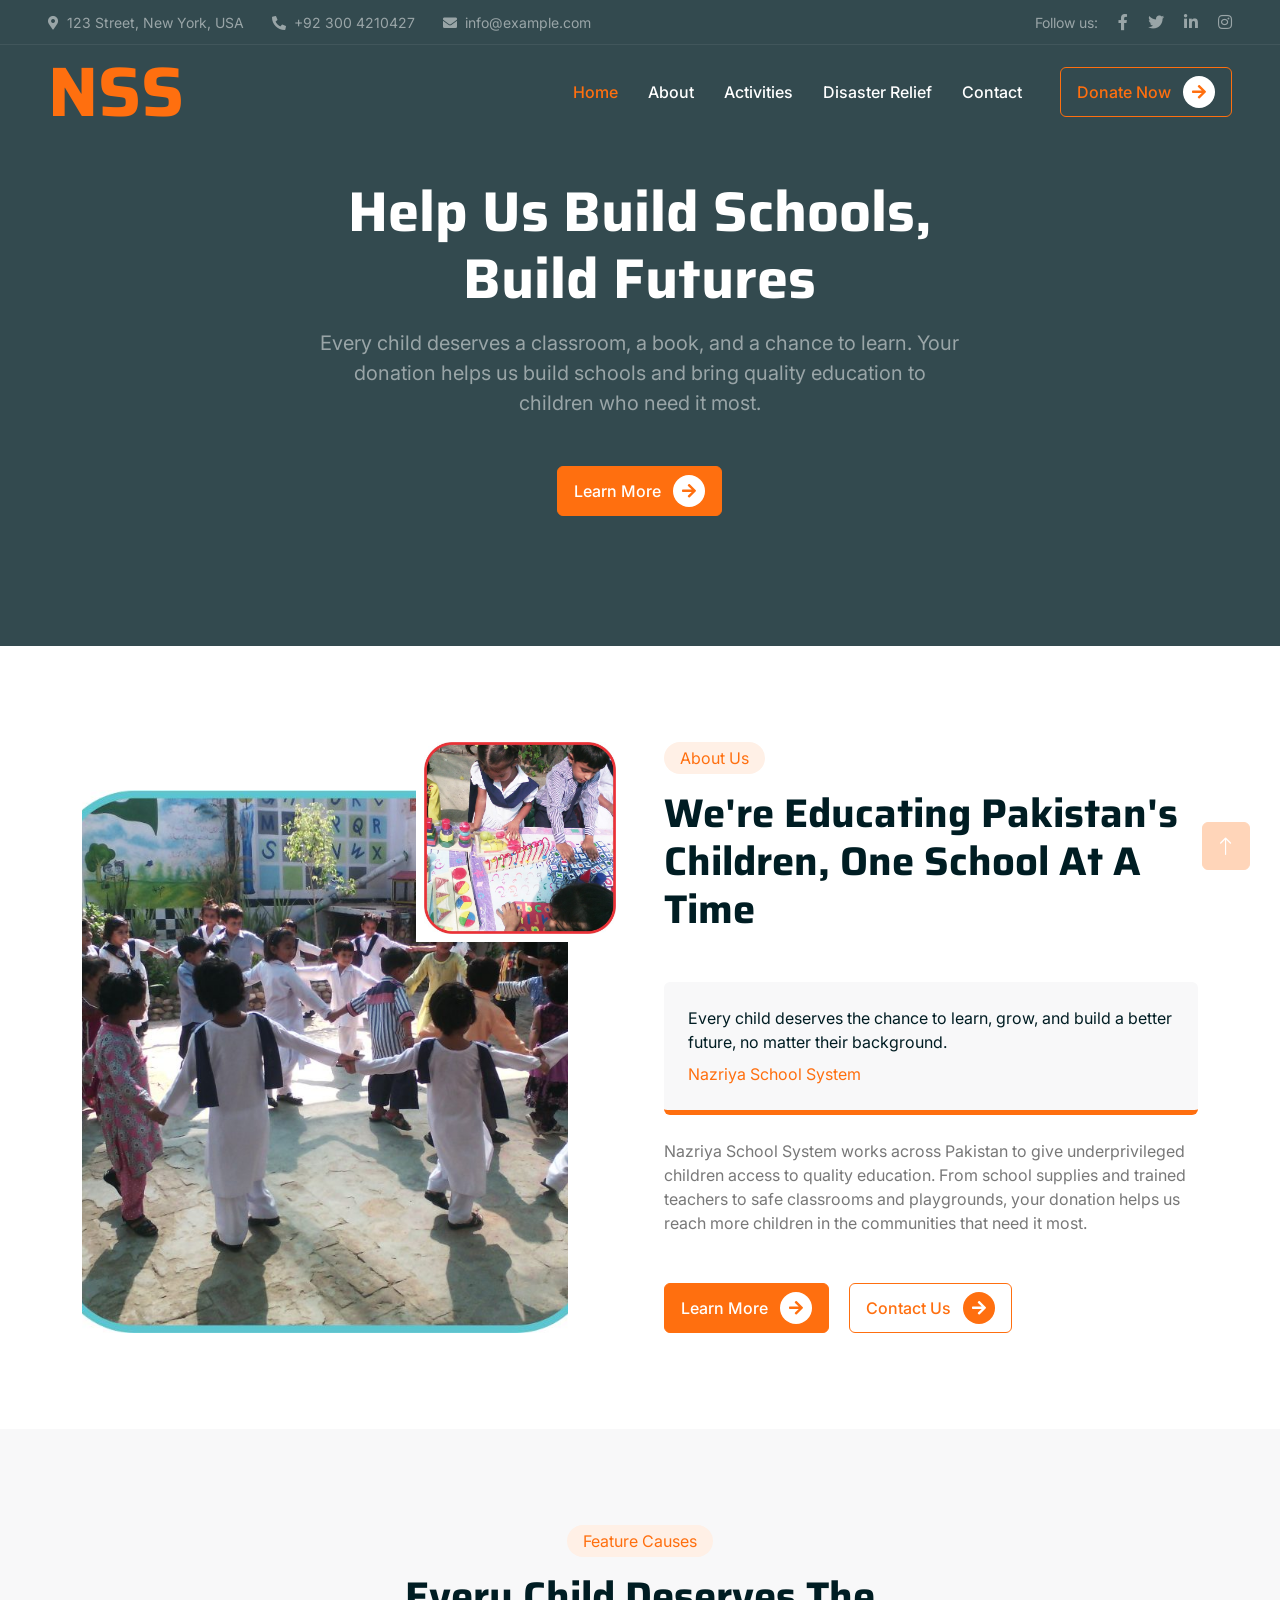
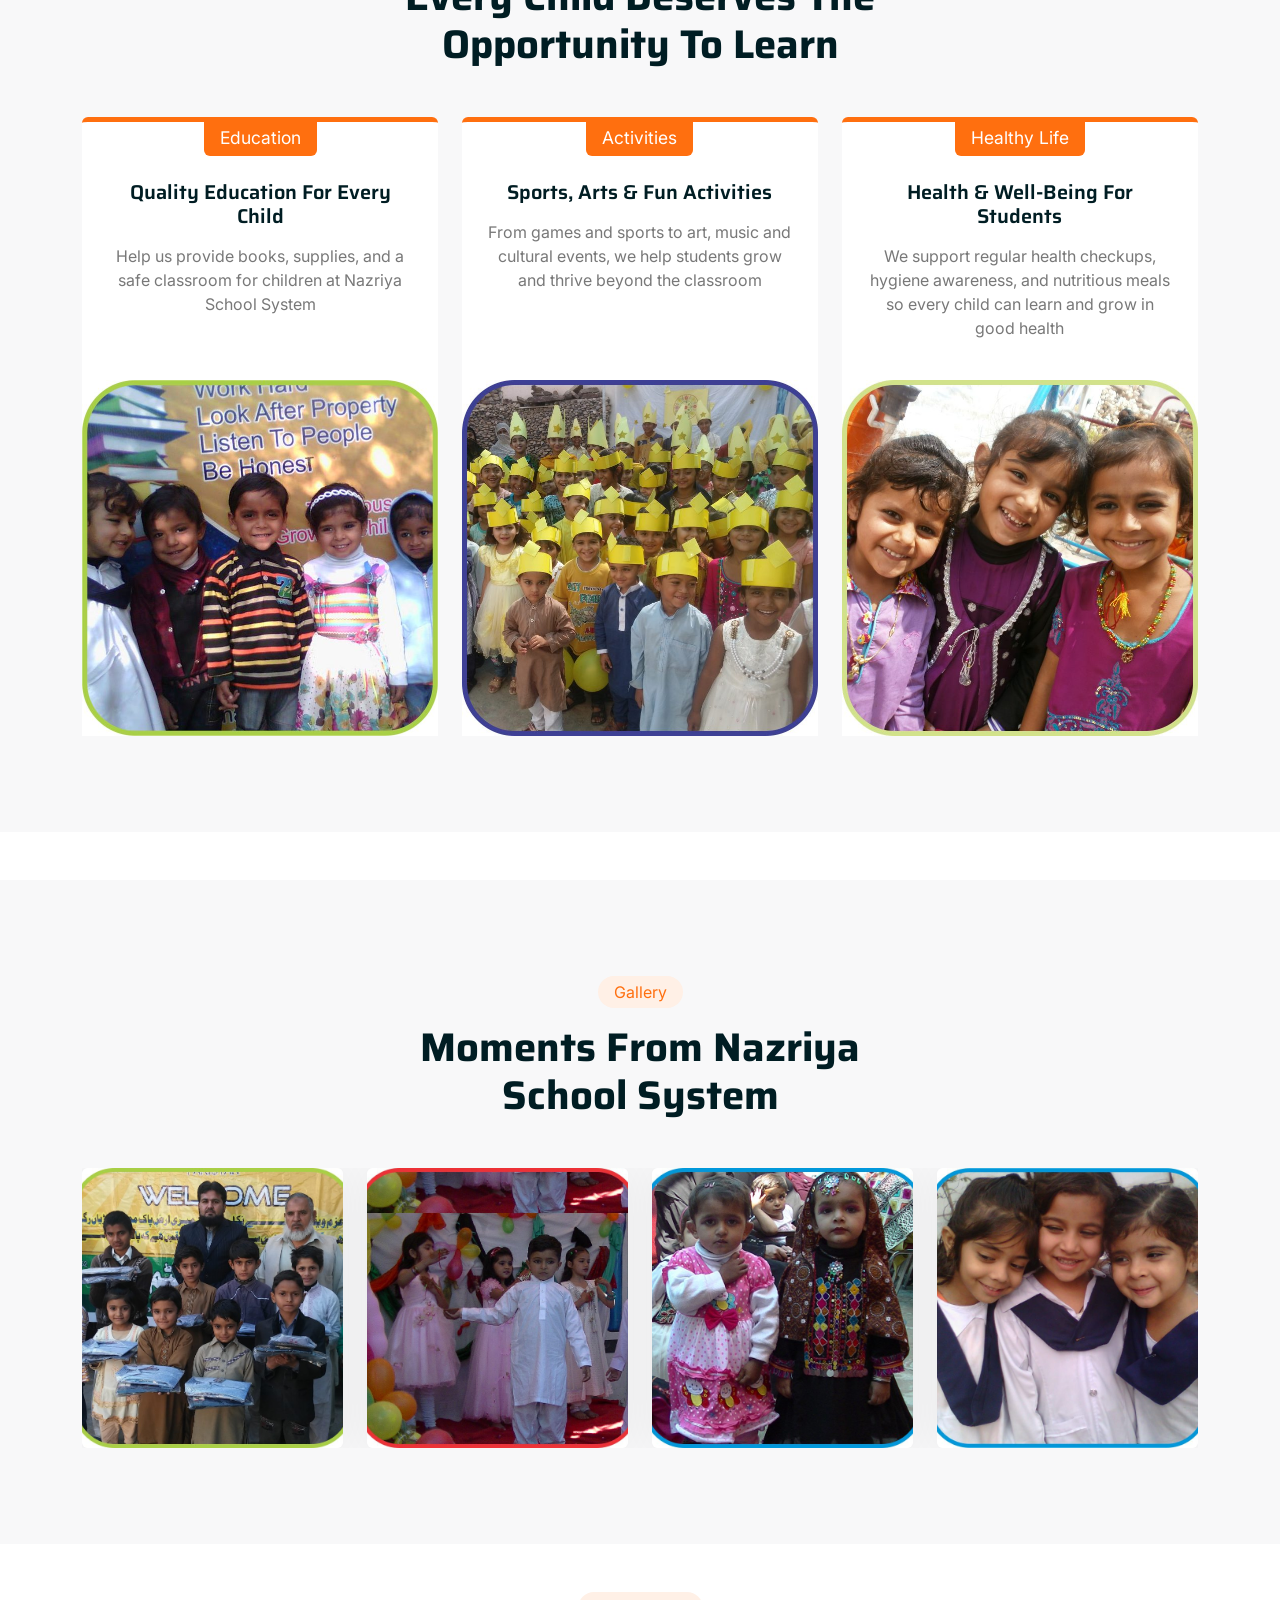
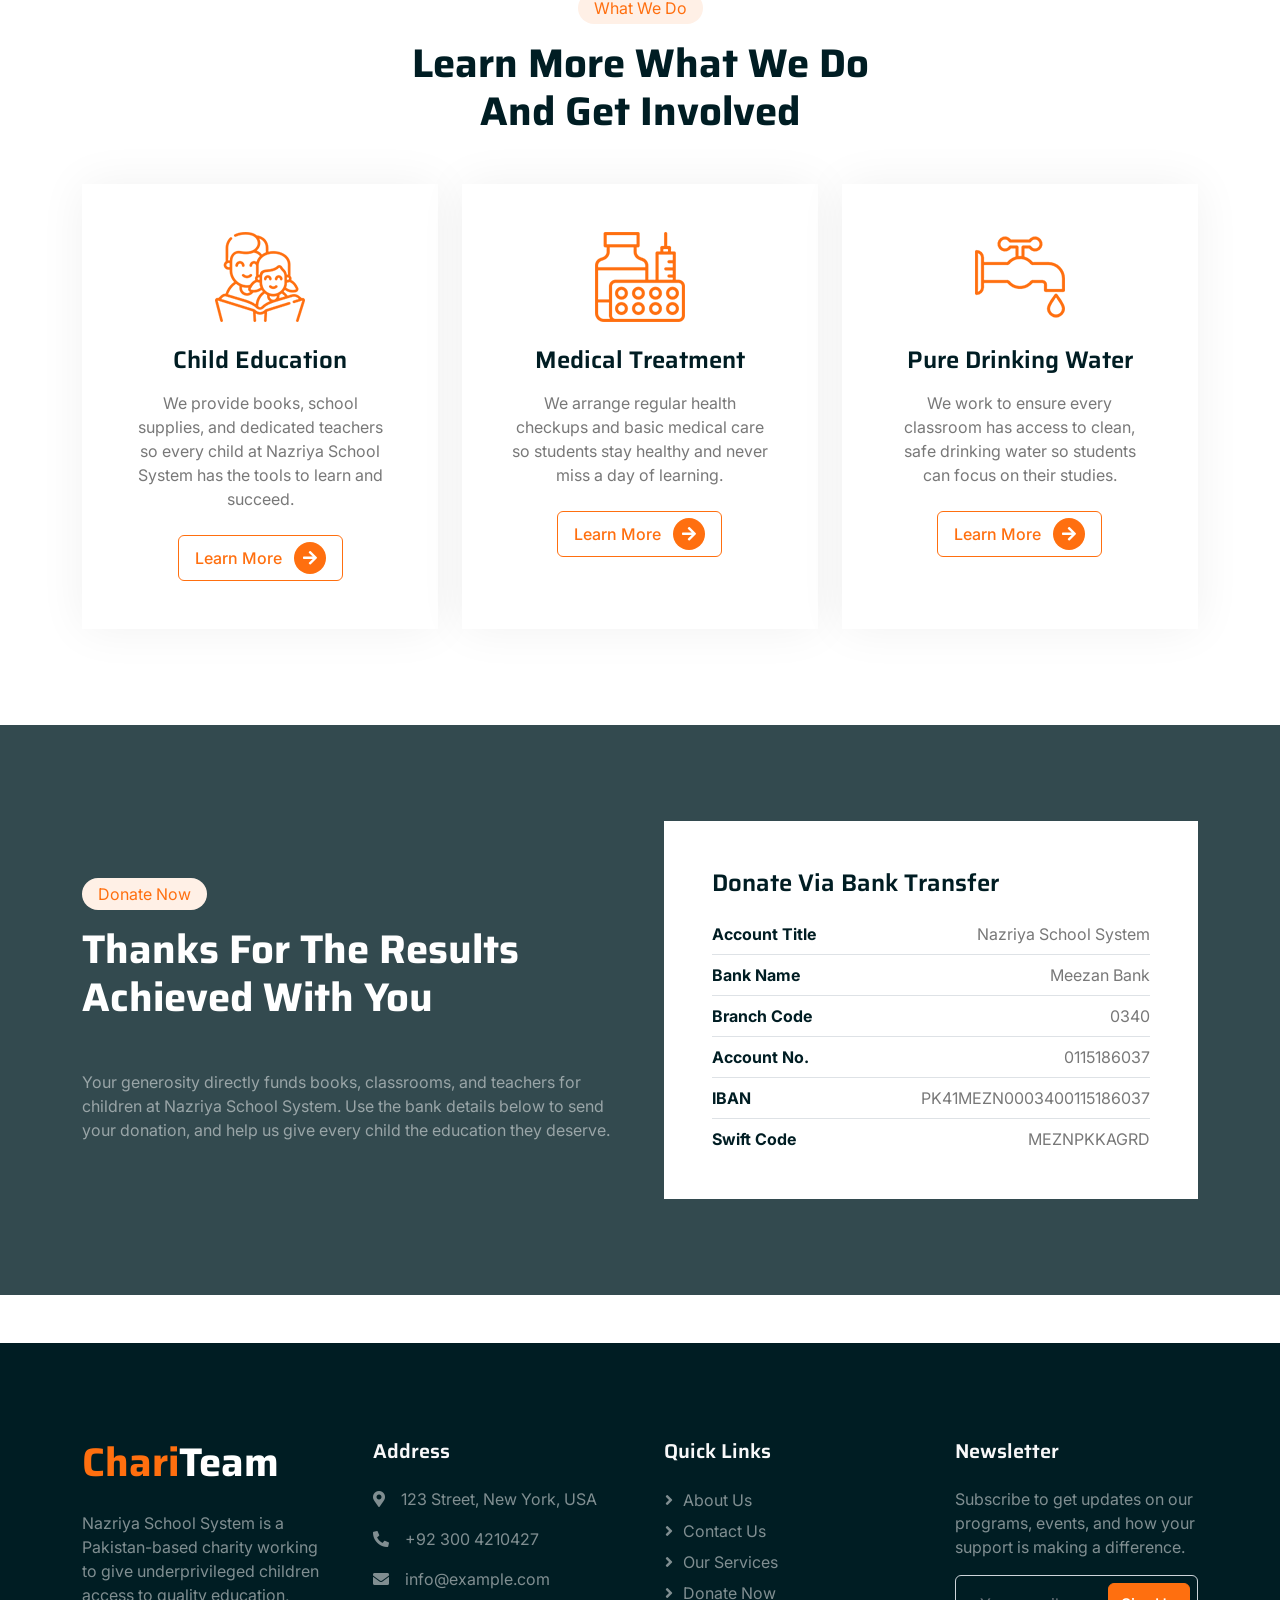
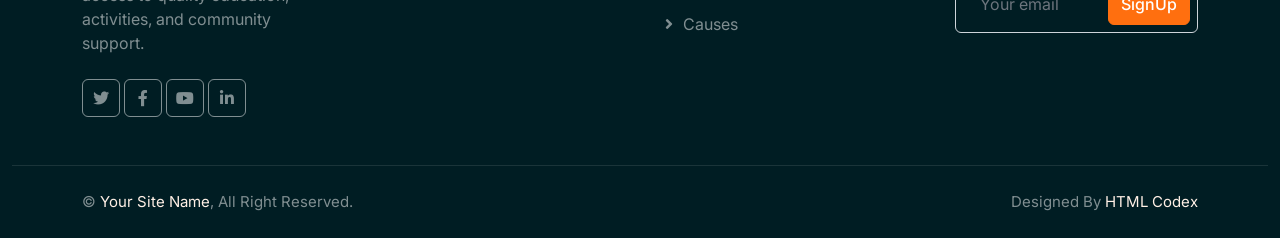
==== index.html @ 6738cb6b "feat: add initial website pages, styles, and static assets" ====
<!DOCTYPE html>

<html lang="en">

<head>
    <meta charset="utf-8" />
    <title>Nazriya School System</title>
    <meta content="width=device-width, initial-scale=1.0" name="viewport" />
    <meta content="" name="keywords" />
    <meta content="" name="description" />
    <!-- Favicon -->
    <link href="img/favicon.ico" rel="icon" />
    <!-- Google Web Fonts -->
    <link href="https://fonts.googleapis.com" rel="preconnect" />
    <link crossorigin="" href="https://fonts.gstatic.com" rel="preconnect" />
    <link
        href="https://fonts.googleapis.com/css2?family=Inter:wght@400;500;600&amp;family=Saira:wght@500;600;700&amp;display=swap"
        rel="stylesheet" />
    <!-- Icon Font Stylesheet -->
    <link href="https://cdnjs.cloudflare.com/ajax/libs/font-awesome/5.10.0/css/all.min.css" rel="stylesheet" />
    <link href="https://cdn.jsdelivr.net/npm/bootstrap-icons@1.4.1/font/bootstrap-icons.css" rel="stylesheet" />
    <!-- Libraries Stylesheet -->
    <link href="lib/animate/animate.min.css" rel="stylesheet" />
    <link href="lib/owlcarousel/assets/owl.carousel.min.css" rel="stylesheet" />
    <!-- Customized Bootstrap Stylesheet -->
    <link href="css/bootstrap.min.css" rel="stylesheet" />
    <!-- Template Stylesheet -->
    <link href="css/style.css" rel="stylesheet" />
</head>

<body>
    <!-- Spinner Start -->
    <div class="show bg-white position-fixed translate-middle w-100 vh-100 top-50 start-50 d-flex align-items-center justify-content-center"
        id="spinner">
        <div class="spinner-grow text-primary" role="status"></div>
    </div>
    <!-- Spinner End -->
    <!-- Navbar Start -->
    <div class="container-fluid fixed-top px-0 wow fadeIn" data-wow-delay="0.1s">
        <div class="top-bar text-white-50 row gx-0 align-items-center d-none d-lg-flex">
            <div class="col-lg-6 px-5 text-start">
                <small><i class="fa fa-map-marker-alt me-2"></i>123 Street, New York, USA</small>
                <small class="ms-4"><i class="fa fa-phone-alt me-2"></i>+92 300 4210427</small>
                <small class="ms-4"><i class="fa fa-envelope me-2"></i>info@example.com</small>
            </div>
            <div class="col-lg-6 px-5 text-end">
                <small>Follow us:</small>
                <a class="text-white-50 ms-3" href=""><i class="fab fa-facebook-f"></i></a>
                <a class="text-white-50 ms-3" href=""><i class="fab fa-twitter"></i></a>
                <a class="text-white-50 ms-3" href=""><i class="fab fa-linkedin-in"></i></a>
                <a class="text-white-50 ms-3" href=""><i class="fab fa-instagram"></i></a>
            </div>
        </div>
        <nav class="navbar navbar-expand-lg navbar-dark py-lg-0 px-lg-5 wow fadeIn" data-wow-delay="0.1s">
            <a class="navbar-brand ms-4 ms-lg-0" href="index.html">
                <h1 class="fw-bold text-primary custom-txt m-0">NSS</h1>
            </a>
            <button class="navbar-toggler me-4" data-bs-target="#navbarCollapse" data-bs-toggle="collapse"
                type="button">
                <span class="navbar-toggler-icon"></span>
            </button>
            <div class="collapse navbar-collapse" id="navbarCollapse">
                <div class="navbar-nav ms-auto p-4 p-lg-0">
                    <a class="nav-item nav-link active" href="index.html">Home</a>
                    <a class="nav-item nav-link" href="about.html">About</a>
                    <a class="nav-item nav-link" href="activities.html">Activities</a>
                    <a class="nav-item nav-link" href="disaster-relief.html">Disaster Relief</a>
                    <a class="nav-item nav-link" href="contact.html">Contact</a>
                </div>
                <div class="d-none d-lg-flex ms-2">
                    <a class="btn btn-outline-primary py-2 px-3" href="index.html#donate">
                        Donate Now
                        <div class="d-inline-flex btn-sm-square bg-white text-primary rounded-circle ms-2">
                            <i class="fa fa-arrow-right"></i>
                        </div>
                    </a>
                </div>
            </div>
        </nav>
    </div>
    <!-- Navbar End -->
    <!-- Carousel Start -->
    <div class="container-fluid p-0 mb-5">
        <div class="carousel slide" data-bs-ride="carousel" id="header-carousel">
            <div class="carousel-inner">
                <div class="carousel-item active">
                    <video autoplay="" class="w-100" loop="" muted="" playsinline=""
                        src="video/main-page-video.mp4"></video>
                    <div class="carousel-caption">
                        <div class="container">
                            <div class="row justify-content-center">
                                <div class="col-lg-7 pt-5">
                                    <h1 class="display-4 text-white mb-3 animated slideInDown">Help Us Build Schools,
                                        Build Futures</h1>
                                    <p class="fs-5 text-white-50 mb-5 animated slideInDown">Every child deserves a
                                        classroom, a book, and a chance to learn. Your donation helps us build schools
                                        and bring quality education to children who need it most.</p>
                                    <a class="btn btn-primary py-2 px-3 animated slideInDown" href="">
                                        Learn More
                                        <div
                                            class="d-inline-flex btn-sm-square bg-white text-primary rounded-circle ms-2">
                                            <i class="fa fa-arrow-right"></i>
                                        </div>
                                    </a>
                                </div>
                            </div>
                        </div>
                    </div>
                </div>
            </div>
        </div>
    </div>
    <!-- Carousel End -->
    <!-- About Start -->
    <div class="container-xxl py-5">
        <div class="container">
            <div class="row g-5">
                <div class="col-lg-6 wow fadeInUp" data-wow-delay="0.1s">
                    <div class="position-relative overflow-hidden h-100" style="min-height: 400px;">
                        <img alt="Children playing together at Nazriya School System"
                            class="position-absolute w-100 h-100 pt-5 pe-5" src="img/school/about-main.jpg"
                            style="object-fit: cover;" />
                        <img alt="Students learning with hands-on classroom activities"
                            class="position-absolute top-0 end-0 bg-white ps-2 pb-2" src="img/school/about-accent.jpg"
                            style="width: 200px; height: 200px;" />
                    </div>
                </div>
                <div class="col-lg-6 wow fadeInUp" data-wow-delay="0.5s">
                    <div class="h-100">
                        <div class="d-inline-block rounded-pill bg-secondary text-primary py-1 px-3 mb-3">About Us</div>
                        <h1 class="display-6 mb-5">We're Educating Pakistan's Children, One School At A Time</h1>
                        <div class="bg-light border-bottom border-5 border-primary rounded p-4 mb-4">
                            <p class="text-dark mb-2">Every child deserves the chance to learn, grow, and build a better
                                future, no matter their background.</p>
                            <span class="text-primary">Nazriya School System</span>
                        </div>
                        <p class="mb-5">Nazriya School System works across Pakistan to give underprivileged children
                            access to quality education. From school supplies and trained teachers to safe classrooms
                            and playgrounds, your donation helps us reach more children in the communities that need it
                            most.</p>
                        <a class="btn btn-primary py-2 px-3 me-3" href="">
                            Learn More
                            <div class="d-inline-flex btn-sm-square bg-white text-primary rounded-circle ms-2">
                                <i class="fa fa-arrow-right"></i>
                            </div>
                        </a>
                        <a class="btn btn-outline-primary py-2 px-3" href="">
                            Contact Us
                            <div class="d-inline-flex btn-sm-square bg-primary text-white rounded-circle ms-2">
                                <i class="fa fa-arrow-right"></i>
                            </div>
                        </a>
                    </div>
                </div>
            </div>
        </div>
    </div>
    <!-- About End -->
    <!-- Causes Start -->
    <div class="container-xxl bg-light my-5 py-5">
        <div class="container py-5">
            <div class="text-center mx-auto mb-5 wow fadeInUp" data-wow-delay="0.1s" style="max-width: 500px;">
                <div class="d-inline-block rounded-pill bg-secondary text-primary py-1 px-3 mb-3">Feature Causes</div>
                <h1 class="display-6 mb-5">Every Child Deserves The Opportunity To Learn</h1>
            </div>
            <div class="row g-4 justify-content-center">
                <div class="col-lg-4 col-md-6 wow fadeInUp" data-wow-delay="0.1s">
                    <div
                        class="causes-item d-flex flex-column bg-white border-top border-5 border-primary rounded-top overflow-hidden h-100">
                        <div class="text-center p-4 pt-0">
                            <div class="d-inline-block bg-primary text-white rounded-bottom fs-5 pb-1 px-3 mb-4">
                                <small>Education</small>
                            </div>
                            <h5 class="mb-3">Quality Education For Every Child</h5>
                            <p>Help us provide books, supplies, and a safe classroom for children at Nazriya School
                                System</p>
                        </div>
                        <div class="position-relative mt-auto">
                            <img alt="Students at Nazriya School System" class="img-fluid"
                                src="img/school/causes-education.jpg" />
                            <div class="causes-overlay">
                                <a class="btn btn-outline-primary" href="">
                                    Read More
                                    <div class="d-inline-flex btn-sm-square bg-primary text-white rounded-circle ms-2">
                                        <i class="fa fa-arrow-right"></i>
                                    </div>
                                </a>
                            </div>
                        </div>
                    </div>
                </div>
                <div class="col-lg-4 col-md-6 wow fadeInUp" data-wow-delay="0.3s">
                    <div
                        class="causes-item d-flex flex-column bg-white border-top border-5 border-primary rounded-top overflow-hidden h-100">
                        <div class="text-center p-4 pt-0">
                            <div class="d-inline-block bg-primary text-white rounded-bottom fs-5 pb-1 px-3 mb-4">
                                <small>Activities</small>
                            </div>
                            <h5 class="mb-3">Sports, Arts &amp; Fun Activities</h5>
                            <p>From games and sports to art, music and cultural events, we help students grow and thrive
                                beyond the classroom</p>
                        </div>
                        <div class="position-relative mt-auto">
                            <img alt="Students taking part in activities at Nazriya School System" class="img-fluid"
                                src="img/school/gallery-05.jpg" />
                            <div class="causes-overlay">
                                <a class="btn btn-outline-primary" href="">
                                    Read More
                                    <div class="d-inline-flex btn-sm-square bg-primary text-white rounded-circle ms-2">
                                        <i class="fa fa-arrow-right"></i>
                                    </div>
                                </a>
                            </div>
                        </div>
                    </div>
                </div>
                <div class="col-lg-4 col-md-6 wow fadeInUp" data-wow-delay="0.5s">
                    <div
                        class="causes-item d-flex flex-column bg-white border-top border-5 border-primary rounded-top overflow-hidden h-100">
                        <div class="text-center p-4 pt-0">
                            <div class="d-inline-block bg-primary text-white rounded-bottom fs-5 pb-1 px-3 mb-4">
                                <small>Healthy Life</small>
                            </div>
                            <h5 class="mb-3">Health &amp; Well-Being For Students</h5>
                            <p>We support regular health checkups, hygiene awareness, and nutritious meals so every
                                child can learn and grow in good health</p>
                        </div>
                        <div class="position-relative mt-auto">
                            <img alt="Happy, healthy students at Nazriya School System" class="img-fluid"
                                src="img/school/gallery-03.jpg" />
                            <div class="causes-overlay">
                                <a class="btn btn-outline-primary" href="">
                                    Read More
                                    <div class="d-inline-flex btn-sm-square bg-primary text-white rounded-circle ms-2">
                                        <i class="fa fa-arrow-right"></i>
                                    </div>
                                </a>
                            </div>
                        </div>
                    </div>
                </div>
            </div>
        </div>
    </div>
    <!-- Causes End -->
    <!-- Gallery Start -->
    <div class="container-xxl bg-light py-5">
        <div class="container py-5">
            <div class="text-center mx-auto mb-5 wow fadeInUp" data-wow-delay="0.1s" style="max-width: 500px;">
                <div class="d-inline-block rounded-pill bg-secondary text-primary py-1 px-3 mb-3">Gallery</div>
                <h1 class="display-6 mb-5">Moments From Nazriya School System</h1>
            </div>
            <div class="owl-carousel gallery-carousel wow fadeInUp" data-wow-delay="0.1s">
                <div class="gallery-item overflow-hidden rounded">
                    <img alt="Nazriya School System students" class="img-fluid w-100" src="img/school/gallery-01.jpg"
                        style="height: 280px; object-fit: cover;" />
                </div>
                <div class="gallery-item overflow-hidden rounded">
                    <img alt="Nazriya School System students" class="img-fluid w-100" src="img/school/gallery-02.jpg"
                        style="height: 280px; object-fit: cover;" />
                </div>
                <div class="gallery-item overflow-hidden rounded">
                    <img alt="Nazriya School System students" class="img-fluid w-100" src="img/school/gallery-04.jpg"
                        style="height: 280px; object-fit: cover;" />
                </div>
                <div class="gallery-item overflow-hidden rounded">
                    <img alt="Nazriya School System students learning" class="img-fluid w-100"
                        src="img/school/gallery-06.jpg" style="height: 280px; object-fit: cover;" />
                </div>
                <div class="gallery-item overflow-hidden rounded">
                    <img alt="Nazriya School System welcome event" class="img-fluid w-100"
                        src="img/school/gallery-07.jpg" style="height: 280px; object-fit: cover;" />
                </div>
                <div class="gallery-item overflow-hidden rounded">
                    <img alt="Nazriya School System students" class="img-fluid w-100" src="img/school/gallery-08.jpg"
                        style="height: 280px; object-fit: cover;" />
                </div>
                <div class="gallery-item overflow-hidden rounded">
                    <img alt="Nazriya School System staff meeting" class="img-fluid w-100"
                        src="img/school/gallery-09.jpg" style="height: 280px; object-fit: cover;" />
                </div>
                <div class="gallery-item overflow-hidden rounded">
                    <img alt="Nazriya School System students" class="img-fluid w-100" src="img/school/gallery-10.jpg"
                        style="height: 280px; object-fit: cover;" />
                </div>
                <div class="gallery-item overflow-hidden rounded">
                    <img alt="Nazriya School System students" class="img-fluid w-100" src="img/school/gallery-11.jpg"
                        style="height: 280px; object-fit: cover;" />
                </div>
                <div class="gallery-item overflow-hidden rounded">
                    <img alt="Nazriya School System students learning" class="img-fluid w-100"
                        src="img/school/gallery-12.jpg" style="height: 280px; object-fit: cover;" />
                </div>
                <div class="gallery-item overflow-hidden rounded">
                    <img alt="Nazriya School System event" class="img-fluid w-100" src="img/school/gallery-13.jpg"
                        style="height: 280px; object-fit: cover;" />
                </div>
                <div class="gallery-item overflow-hidden rounded">
                    <img alt="Nazriya School System students" class="img-fluid w-100" src="img/school/gallery-14.jpg"
                        style="height: 280px; object-fit: cover;" />
                </div>
                <div class="gallery-item overflow-hidden rounded">
                    <img alt="Nazriya School System event" class="img-fluid w-100" src="img/school/gallery-15.jpg"
                        style="height: 280px; object-fit: cover;" />
                </div>
                <div class="gallery-item overflow-hidden rounded">
                    <img alt="Nazriya School System students" class="img-fluid w-100" src="img/school/gallery-16.jpg"
                        style="height: 280px; object-fit: cover;" />
                </div>
                <div class="gallery-item overflow-hidden rounded">
                    <img alt="Nazriya School System award ceremony" class="img-fluid w-100"
                        src="img/school/gallery-17.jpg" style="height: 280px; object-fit: cover;" />
                </div>
                <div class="gallery-item overflow-hidden rounded">
                    <img alt="Nazriya School System students" class="img-fluid w-100" src="img/school/gallery-18.jpg"
                        style="height: 280px; object-fit: cover;" />
                </div>
                <div class="gallery-item overflow-hidden rounded">
                    <img alt="Nazriya School System students" class="img-fluid w-100" src="img/school/gallery-19.jpg"
                        style="height: 280px; object-fit: cover;" />
                </div>
            </div>
        </div>
    </div>
    <!-- Gallery End -->
    <!-- Service Start -->
    <div class="container-xxl py-5">
        <div class="container">
            <div class="text-center mx-auto mb-5 wow fadeInUp" data-wow-delay="0.1s" style="max-width: 500px;">
                <div class="d-inline-block rounded-pill bg-secondary text-primary py-1 px-3 mb-3">What We Do</div>
                <h1 class="display-6 mb-5">Learn More What We Do And Get Involved</h1>
            </div>
            <div class="row g-4 justify-content-center">
                <div class="col-lg-4 col-md-6 wow fadeInUp" data-wow-delay="0.1s">
                    <div class="service-item bg-white text-center h-100 p-4 p-xl-5">
                        <img alt="" class="img-fluid mb-4" src="img/icon-1.png" />
                        <h4 class="mb-3">Child Education</h4>
                        <p class="mb-4">We provide books, school supplies, and dedicated teachers so every child at
                            Nazriya School System has the tools to learn and succeed.</p>
                        <a class="btn btn-outline-primary px-3" href="">
                            Learn More
                            <div class="d-inline-flex btn-sm-square bg-primary text-white rounded-circle ms-2">
                                <i class="fa fa-arrow-right"></i>
                            </div>
                        </a>
                    </div>
                </div>
                <div class="col-lg-4 col-md-6 wow fadeInUp" data-wow-delay="0.3s">
                    <div class="service-item bg-white text-center h-100 p-4 p-xl-5">
                        <img alt="" class="img-fluid mb-4" src="img/icon-2.png" />
                        <h4 class="mb-3">Medical Treatment</h4>
                        <p class="mb-4">We arrange regular health checkups and basic medical care so students stay
                            healthy and never miss a day of learning.</p>
                        <a class="btn btn-outline-primary px-3" href="">
                            Learn More
                            <div class="d-inline-flex btn-sm-square bg-primary text-white rounded-circle ms-2">
                                <i class="fa fa-arrow-right"></i>
                            </div>
                        </a>
                    </div>
                </div>
                <div class="col-lg-4 col-md-6 wow fadeInUp" data-wow-delay="0.5s">
                    <div class="service-item bg-white text-center h-100 p-4 p-xl-5">
                        <img alt="" class="img-fluid mb-4" src="img/icon-3.png" />
                        <h4 class="mb-3">Pure Drinking Water</h4>
                        <p class="mb-4">We work to ensure every classroom has access to clean, safe drinking water so
                            students can focus on their studies.</p>
                        <a class="btn btn-outline-primary px-3" href="">
                            Learn More
                            <div class="d-inline-flex btn-sm-square bg-primary text-white rounded-circle ms-2">
                                <i class="fa fa-arrow-right"></i>
                            </div>
                        </a>
                    </div>
                </div>
            </div>
        </div>
    </div>
    <!-- Service End -->
    <!-- Donate Start -->
    <div class="container-fluid donate my-5 py-5" data-image-src="img/school/donate-bg.jpg" data-parallax="scroll"
        id="donate">
        <div class="container py-5">
            <div class="row g-5 align-items-center">
                <div class="col-lg-6 wow fadeIn" data-wow-delay="0.1s">
                    <div class="d-inline-block rounded-pill bg-secondary text-primary py-1 px-3 mb-3">Donate Now</div>
                    <h1 class="display-6 text-white mb-5">Thanks For The Results Achieved With You</h1>
                    <p class="text-white-50 mb-0">Your generosity directly funds books, classrooms, and teachers for
                        children at Nazriya School System. Use the bank details below to send your donation, and help us
                        give every child the education they deserve.</p>
                </div>
                <div class="col-lg-6 wow fadeIn" data-wow-delay="0.5s">
                    <div class="h-100 bg-white p-5">
                        <h4 class="mb-4">Donate Via Bank Transfer</h4>
                        <ul class="list-unstyled mb-0">
                            <li class="d-flex justify-content-between border-bottom pb-2 mb-2">
                                <span class="fw-bold text-dark">Account Title</span>
                                <span class="text-body">Nazriya School System</span>
                            </li>
                            <li class="d-flex justify-content-between border-bottom pb-2 mb-2">
                                <span class="fw-bold text-dark">Bank Name</span>
                                <span class="text-body">Meezan Bank</span>
                            </li>
                            <li class="d-flex justify-content-between border-bottom pb-2 mb-2">
                                <span class="fw-bold text-dark">Branch Code</span>
                                <span class="text-body">0340</span>
                            </li>
                            <li class="d-flex justify-content-between border-bottom pb-2 mb-2">
                                <span class="fw-bold text-dark">Account No.</span>
                                <span class="text-body">0115186037</span>
                            </li>
                            <li class="d-flex justify-content-between border-bottom pb-2 mb-2">
                                <span class="fw-bold text-dark">IBAN</span>
                                <span class="text-body">PK41MEZN0003400115186037</span>
                            </li>
                            <li class="d-flex justify-content-between">
                                <span class="fw-bold text-dark">Swift Code</span>
                                <span class="text-body">MEZNPKKAGRD</span>
                            </li>
                        </ul>
                    </div>
                </div>
            </div>
        </div>
    </div>
    <!-- Donate End -->
    <!-- Footer Start -->
    <div class="container-fluid bg-dark text-white-50 footer mt-5 pt-5 wow fadeIn" data-wow-delay="0.1s">
        <div class="container py-5">
            <div class="row g-5">
                <div class="col-lg-3 col-md-6">
                    <h1 class="fw-bold text-primary mb-4">Chari<span class="text-white">Team</span></h1>
                    <p>Nazriya School System is a Pakistan-based charity working to give underprivileged children access
                        to quality education, activities, and community support.</p>
                    <div class="d-flex pt-2">
                        <a class="btn btn-square me-1" href=""><i class="fab fa-twitter"></i></a>
                        <a class="btn btn-square me-1" href=""><i class="fab fa-facebook-f"></i></a>
                        <a class="btn btn-square me-1" href=""><i class="fab fa-youtube"></i></a>
                        <a class="btn btn-square me-0" href=""><i class="fab fa-linkedin-in"></i></a>
                    </div>
                </div>
                <div class="col-lg-3 col-md-6">
                    <h5 class="text-light mb-4">Address</h5>
                    <p><i class="fa fa-map-marker-alt me-3"></i>123 Street, New York, USA</p>
                    <p><i class="fa fa-phone-alt me-3"></i>+92 300 4210427</p>
                    <p><i class="fa fa-envelope me-3"></i>info@example.com</p>
                </div>
                <div class="col-lg-3 col-md-6">
                    <h5 class="text-light mb-4">Quick Links</h5>
                    <a class="btn btn-link" href="about.html">About Us</a>
                    <a class="btn btn-link" href="contact.html">Contact Us</a>
                    <a class="btn btn-link" href="service.html">Our Services</a>
                    <a class="btn btn-link" href="index.html#donate">Donate Now</a>
                    <a class="btn btn-link" href="causes.html">Causes</a>
                </div>
                <div class="col-lg-3 col-md-6">
                    <h5 class="text-light mb-4">Newsletter</h5>
                    <p>Subscribe to get updates on our programs, events, and how your support is making a difference.
                    </p>
                    <div class="position-relative mx-auto" style="max-width: 400px;">
                        <input class="form-control bg-transparent w-100 py-3 ps-4 pe-5" placeholder="Your email"
                            type="text" />
                        <button class="btn btn-primary py-2 position-absolute top-0 end-0 mt-2 me-2"
                            type="button">SignUp</button>
                    </div>
                </div>
            </div>
        </div>
        <div class="container-fluid copyright">
            <div class="container">
                <div class="row">
                    <div class="col-md-6 text-center text-md-start mb-3 mb-md-0">
                        © <a href="#">Your Site Name</a>, All Right Reserved.
                    </div>
                    <div class="col-md-6 text-center text-md-end">
                        <!--/*** This template is free as long as you keep the footer authorâs credit link/attribution link/backlink. If you'd like to use the template without the footer authorâs credit link/attribution link/backlink, you can purchase the Credit Removal License from "https://htmlcodex.com/credit-removal". Thank you for your support. ***/-->
                        Designed By <a href="https://htmlcodex.com">HTML Codex</a>
                    </div>
                </div>
            </div>
        </div>
    </div>
    <!-- Footer End -->
    <!-- Back to Top -->
    <a class="btn btn-lg btn-primary btn-lg-square back-to-top" href="#"><i class="bi bi-arrow-up"></i></a>
    <!-- JavaScript Libraries -->
    <script src="https://code.jquery.com/jquery-3.4.1.min.js"></script>
    <script src="https://cdn.jsdelivr.net/npm/bootstrap@5.0.0/dist/js/bootstrap.bundle.min.js"></script>
    <script src="lib/wow/wow.min.js"></script>
    <script src="lib/easing/easing.min.js"></script>
    <script src="lib/waypoints/waypoints.min.js"></script>
    <script src="lib/owlcarousel/owl.carousel.min.js"></script>
    <script src="lib/parallax/parallax.min.js"></script>
    <!-- Template Javascript -->
    <script src="js/main.js"></script>
</body>

</html>
---- css/style.css ----
/********** Template CSS **********/
:root {
    --primary: #FF6F0F;
    --secondary: #FFF0E6;
    --light: #F8F8F9;
    --dark: #001D23;
}

.back-to-top {
    position: fixed;
    display: none;
    right: 30px;
    bottom: 30px;
    z-index: 99;
}

.custom-txt {
    font-size: 70px !important;
}

/*** Spinner ***/
#spinner {
    opacity: 0;
    visibility: hidden;
    transition: opacity .5s ease-out, visibility 0s linear .5s;
    z-index: 99999;
}

#spinner.show {
    transition: opacity .5s ease-out, visibility 0s linear 0s;
    visibility: visible;
    opacity: 1;
}


/*** Button ***/
.btn {
    font-weight: 500;
    transition: .5s;
}

.btn.btn-primary,
.btn.btn-outline-primary:hover {
    color: #FFFFFF;
}

.btn.btn-primary:hover {
    color: var(--primary);
    background: transparent;
}

.btn-square {
    width: 38px;
    height: 38px;
}

.btn-sm-square {
    width: 32px;
    height: 32px;
}

.btn-lg-square {
    width: 48px;
    height: 48px;
}

.btn-square,
.btn-sm-square,
.btn-lg-square {
    padding: 0;
    display: flex;
    align-items: center;
    justify-content: center;
    font-weight: normal;
}


/*** Navbar ***/
.fixed-top {
    transition: .5s;
}

.top-bar {
    height: 45px;
    border-bottom: 1px solid rgba(255, 255, 255, .07);
}

.navbar .dropdown-toggle::after {
    border: none;
    content: "\f107";
    font-family: "Font Awesome 5 Free";
    font-weight: 900;
    vertical-align: middle;
    margin-left: 8px;
}

.navbar .navbar-nav .nav-link {
    margin-right: 30px;
    padding: 25px 0;
    color: #FFFFFF;
    font-weight: 500;
    outline: none;
}

.navbar .navbar-nav .nav-link:hover,
.navbar .navbar-nav .nav-link.active {
    color: var(--primary);
}

@media (max-width: 991.98px) {
    .navbar .navbar-nav {
        margin-top: 10px;
        border-top: 1px solid rgba(0, 0, 0, .07);
        background: var(--dark);
    }

    .navbar .navbar-nav .nav-link {
        padding: 10px 0;
    }
}

@media (min-width: 992px) {
    .navbar .nav-item .dropdown-menu {
        display: block;
        visibility: hidden;
        top: 100%;
        transform: rotateX(-75deg);
        transform-origin: 0% 0%;
        transition: .5s;
        opacity: 0;
    }

    .navbar .nav-item:hover .dropdown-menu {
        transform: rotateX(0deg);
        visibility: visible;
        transition: .5s;
        opacity: 1;
    }
}


/*** Header ***/
.carousel-caption {
    top: 0;
    left: 0;
    right: 0;
    bottom: 0;
    display: flex;
    align-items: center;
    justify-content: center;
    text-align: center;
    background: rgba(0, 29, 35, .8);
    z-index: 1;
}

.carousel-control-prev,
.carousel-control-next {
    width: 15%;
}

.carousel-control-prev-icon,
.carousel-control-next-icon {
    width: 3rem;
    height: 3rem;
    background-color: var(--dark);
    border: 12px solid var(--dark);
    border-radius: 3rem;
}

@media (max-width: 768px) {
    #header-carousel .carousel-item {
        position: relative;
        min-height: 450px;
    }

    #header-carousel .carousel-item img,
    #header-carousel .carousel-item video {
        position: absolute;
        width: 100%;
        height: 100%;
        object-fit: cover;
    }
}

.page-header {
    padding-top: 12rem;
    padding-bottom: 6rem;
    background: linear-gradient(rgba(0, 29, 35, .8), rgba(0, 29, 35, .8)), url(../img/carousel-1.jpg) center center no-repeat;
    background-size: cover;
}

.page-header .breadcrumb-item+.breadcrumb-item::before {
    color: #999999;
}


/*** Causes ***/
.causes-item .progress {
    height: 5px;
    border-radius: 0;
    overflow: visible;
}

.causes-item .progress .progress-bar {
    position: relative;
    overflow: visible;
    width: 0px;
    border-radius: 0;
    transition: 5s;
}

.causes-item .progress .progress-bar span {
    position: absolute;
    top: -7px;
    right: 0;
    width: 40px;
    height: 19px;
    display: flex;
    align-items: center;
    justify-content: center;
    font-size: 12px;
    background: var(--primary);
    color: #FFFFFF;
}

.causes-item .causes-overlay {
    position: absolute;
    width: 100%;
    height: 0;
    top: 0;
    left: 0;
    display: flex;
    align-items: center;
    justify-content: center;
    background: rgba(0, 0, 0, .5);
    overflow: hidden;
    opacity: 0;
    transition: .5s;
}

.causes-item:hover .causes-overlay {
    height: 100%;
    opacity: 1;
}


/*** Gallery ***/
.gallery-item {
    box-shadow: 0 0 45px rgba(0, 0, 0, .06);
}

.gallery-item img {
    transition: .5s;
}

.gallery-item:hover img {
    transform: scale(1.1);
}

.gallery-carousel .owl-nav {
    position: absolute;
    width: 100%;
    top: 50%;
    left: 0;
    transform: translateY(-50%);
    display: flex;
    justify-content: space-between;
    opacity: 0;
    transition: .5s;
}

.gallery-carousel:hover .owl-nav {
    opacity: 1;
}

.gallery-carousel .owl-nav .owl-prev,
.gallery-carousel .owl-nav .owl-next {
    width: 45px;
    height: 45px;
    margin: 0 -22px;
    line-height: 45px;
    text-align: center;
    color: #FFFFFF;
    background: var(--primary);
    border-radius: 45px;
}


/*** Service ***/
.service-item {
    box-shadow: 0 0 45px rgba(0, 0, 0, .06);
}


/*** Donate ***/
.donate {
    background: rgba(0, 29, 35, .8);
    scroll-margin-top: 130px;
}

.btn-group .btn-light:hover,
.btn-group input[type="radio"]:checked+label {
    color: var(--primary);
    border-color: var(--primary);
}


/*** Team ***/
.team-item img {
    position: relative;
    top: 0;
    transition: .5s;
}

.team-item:hover img {
    top: -30px;
}

.team-item .team-text {
    position: relative;
    height: 100px;
    transition: .5s;
}

.team-item:hover .team-text {
    margin-top: -60px;
    height: 160px;
}

.team-item .team-text .team-social {
    opacity: 0;
    transition: .5s;
}

.team-item:hover .team-text .team-social {
    opacity: 1;
}

.team-item .team-social .btn {
    display: inline-flex;
    color: var(--primary);
    background: #FFFFFF;
    border-radius: 40px;
}

.team-item .team-social .btn:hover {
    color: #FFFFFF;
    background: var(--primary);
}


/*** Testimonial ***/
.testimonial-carousel::before {
    position: absolute;
    content: "";
    top: 0;
    left: 0;
    height: 100%;
    width: 0;
    background: linear-gradient(to right, rgba(255, 255, 255, 1) 0%, rgba(255, 255, 255, 0) 100%);
    z-index: 1;
}

.testimonial-carousel::after {
    position: absolute;
    content: "";
    top: 0;
    right: 0;
    height: 100%;
    width: 0;
    background: linear-gradient(to left, rgba(255, 255, 255, 1) 0%, rgba(255, 255, 255, 0) 100%);
    z-index: 1;
}

@media (min-width: 768px) {

    .testimonial-carousel::before,
    .testimonial-carousel::after {
        width: 200px;
    }
}

@media (min-width: 992px) {

    .testimonial-carousel::before,
    .testimonial-carousel::after {
        width: 300px;
    }
}

.testimonial-carousel .owl-item .testimonial-text {
    background: var(--light);
    transform: scale(.8);
    transition: .5s;
}

.testimonial-carousel .owl-item.center .testimonial-text {
    background: var(--primary);
    transform: scale(1);
}

.testimonial-carousel .owl-item .testimonial-text *,
.testimonial-carousel .owl-item .testimonial-item img {
    transition: .5s;
}

.testimonial-carousel .owl-item.center .testimonial-text * {
    color: var(--light) !important;
}

.testimonial-carousel .owl-item.center .testimonial-item img {
    background: var(--primary) !important;
}

.testimonial-carousel .owl-nav {
    position: absolute;
    width: 350px;
    top: 15px;
    left: 50%;
    transform: translateX(-50%);
    display: flex;
    justify-content: space-between;
    opacity: 0;
    transition: .5s;
    z-index: 1;
}

.testimonial-carousel:hover .owl-nav {
    width: 300px;
    opacity: 1;
}

.testimonial-carousel .owl-nav .owl-prev,
.testimonial-carousel .owl-nav .owl-next {
    position: relative;
    color: var(--primary);
    font-size: 45px;
    transition: .5s;
}

.testimonial-carousel .owl-nav .owl-prev:hover,
.testimonial-carousel .owl-nav .owl-next:hover {
    color: var(--dark);
}


/*** Footer ***/

.footer .btn.btn-link {
    display: block;
    margin-bottom: 5px;
    padding: 0;
    text-align: left;
    color: rgba(255, 255, 255, 0.5);
    font-weight: normal;
    text-transform: capitalize;
    transition: .3s;
}

.footer .btn.btn-link::before {
    position: relative;
    content: "\f105";
    font-family: "Font Awesome 5 Free";
    font-weight: 900;
    color: rgba(255, 255, 255, 0.5);
    margin-right: 10px;
}

.footer .btn.btn-link:hover {
    color: var(--light);
    letter-spacing: 1px;
    box-shadow: none;
}

.footer .btn.btn-square {
    color: rgba(255, 255, 255, 0.5);
    border: 1px solid rgba(255, 255, 255, 0.5);
}

.footer .btn.btn-square:hover {
    color: var(--secondary);
    border-color: var(--light);
}

.footer .copyright {
    padding: 25px 0;
    font-size: 15px;
    border-top: 1px solid rgba(256, 256, 256, .1);
}

.footer .copyright a {
    color: var(--secondary);
}

.footer .copyright a:hover {
    color: var(--primary);
}
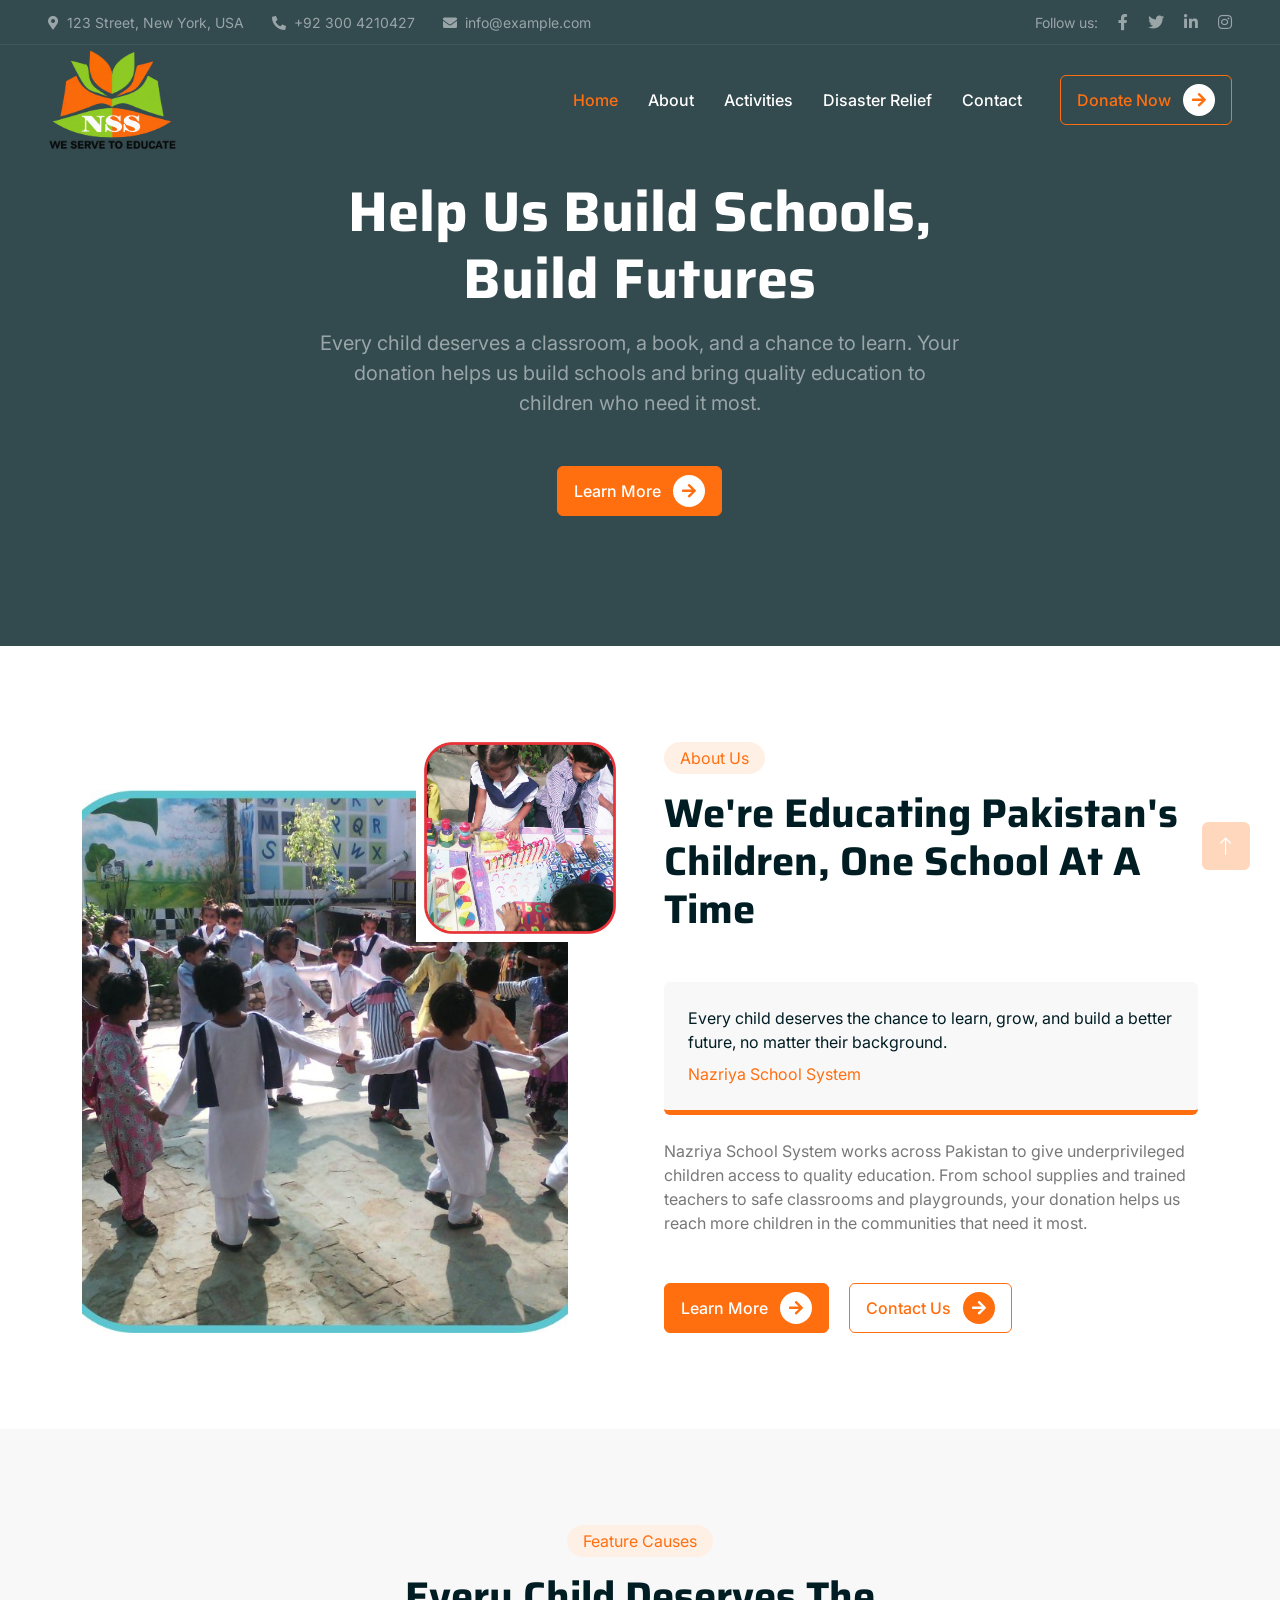
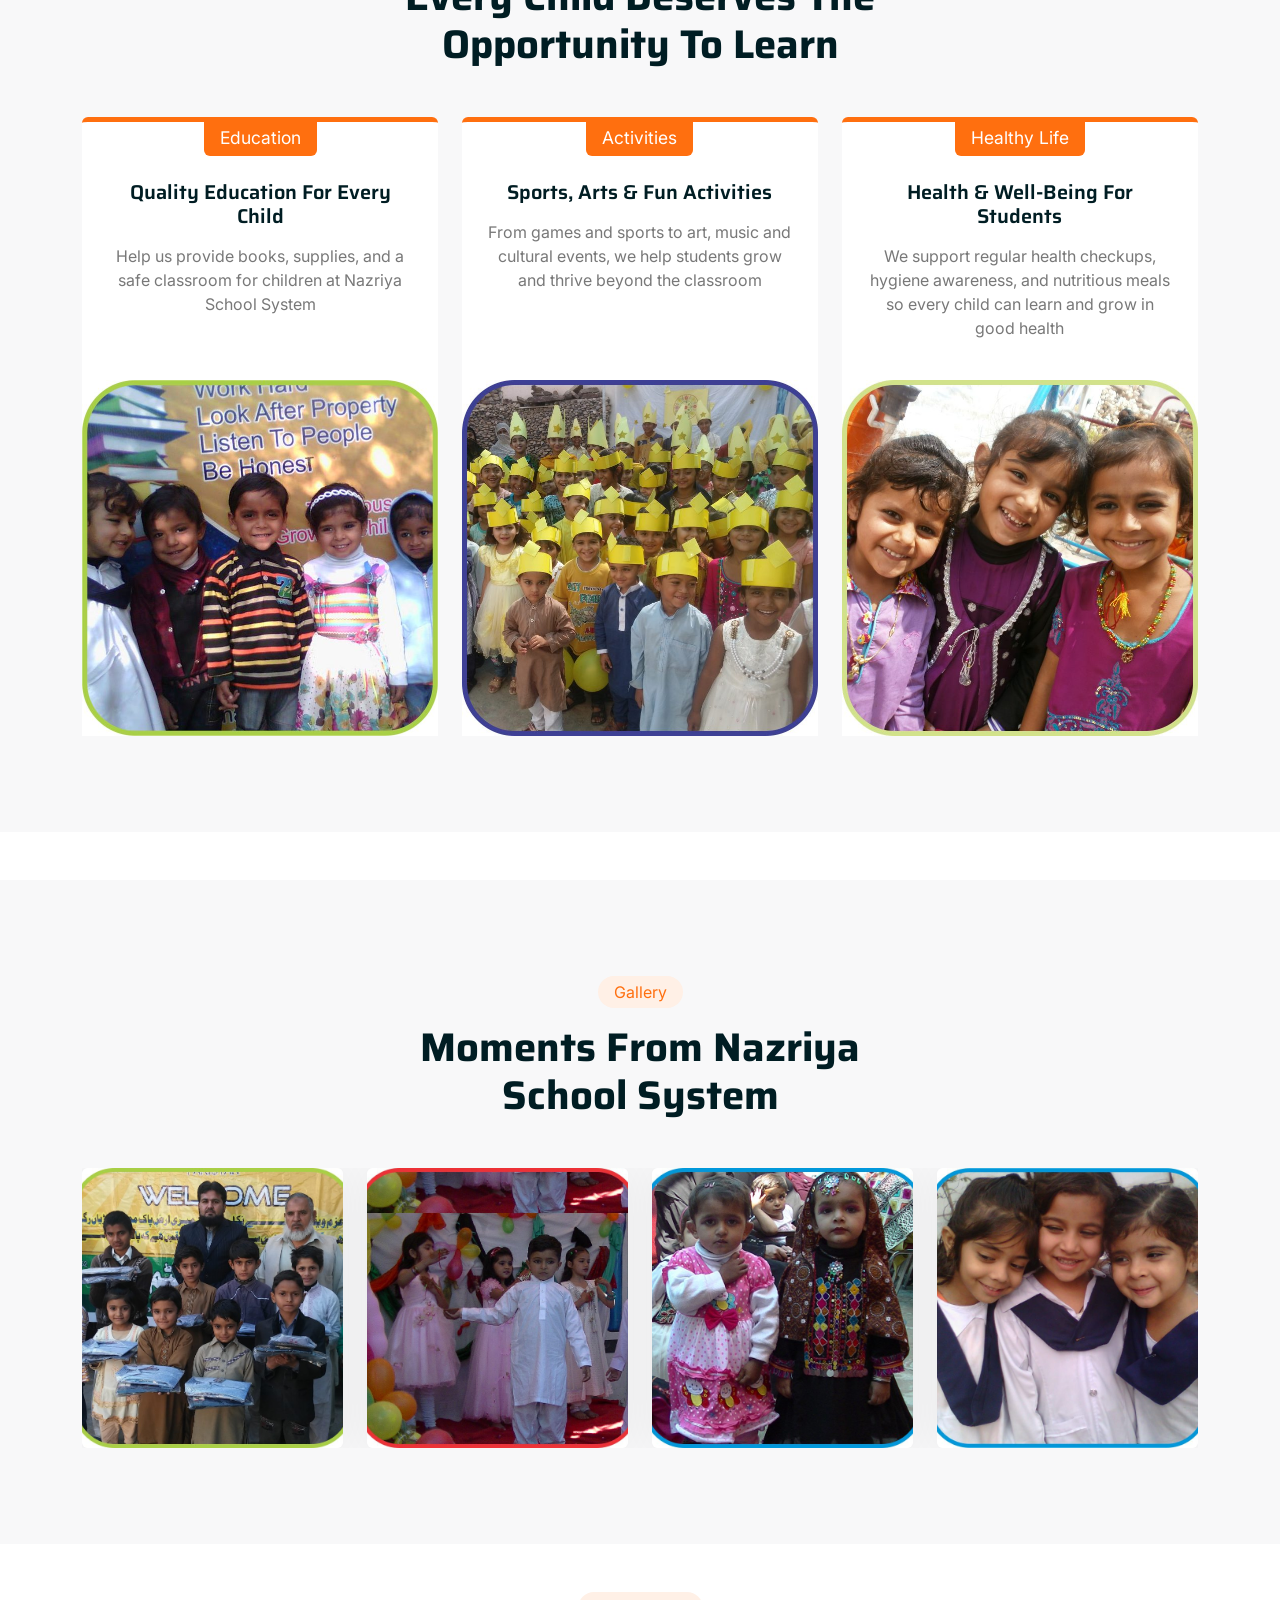
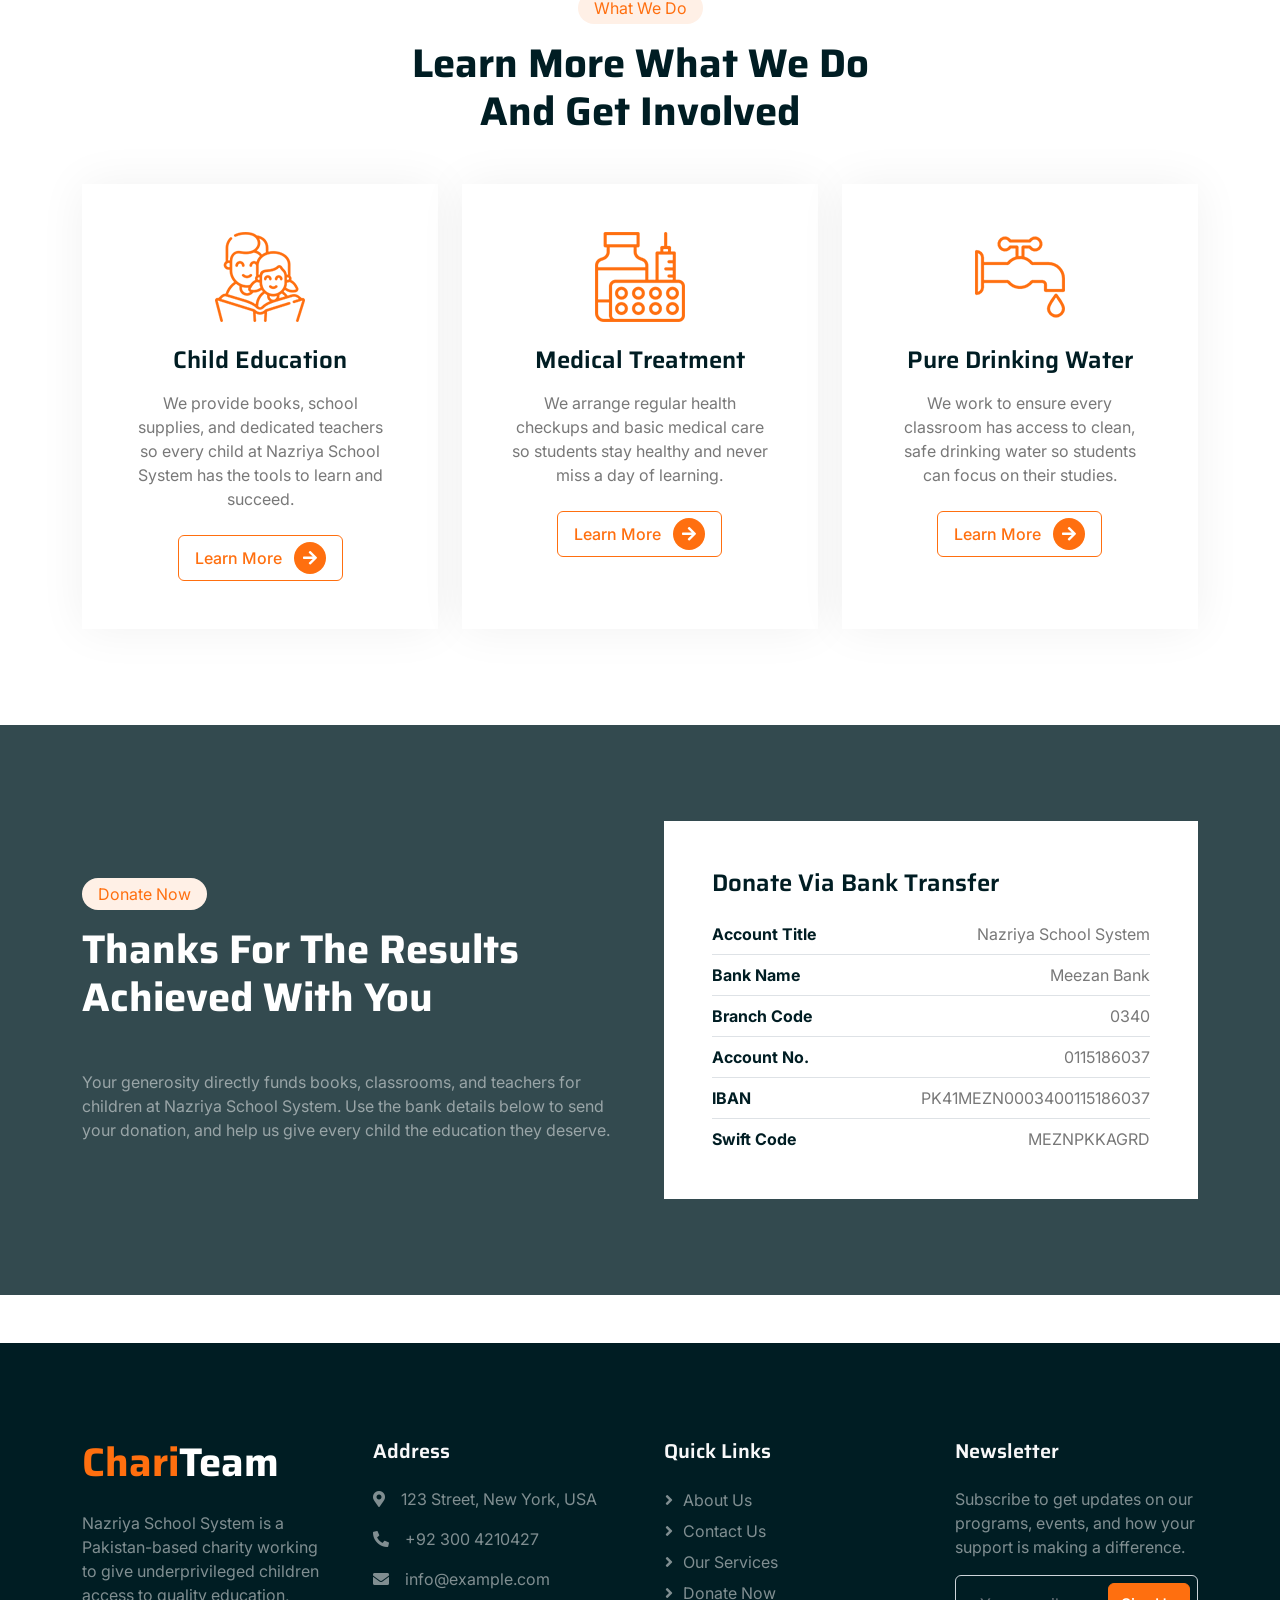
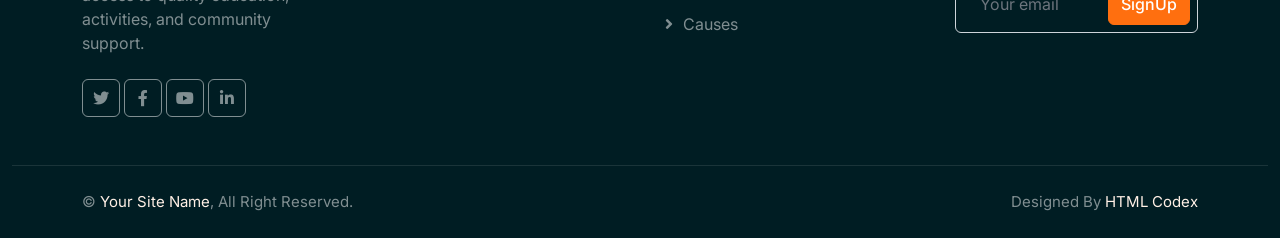
==== commit c17aedb8: "feat: add template stylesheet and replace text logo with image in navbar" ====
--- a/index.html
+++ b/index.html
@@ -53,7 +53,7 @@
         </div>
         <nav class="navbar navbar-expand-lg navbar-dark py-lg-0 px-lg-5 wow fadeIn" data-wow-delay="0.1s">
             <a class="navbar-brand ms-4 ms-lg-0" href="index.html">
-                <h1 class="fw-bold text-primary custom-txt m-0">NSS</h1>
+                <img class="img-fluid" src="img/logo.png" alt="NSS Logo" style="max-height: 100px;">
             </a>
             <button class="navbar-toggler me-4" data-bs-target="#navbarCollapse" data-bs-toggle="collapse"
                 type="button">
--- a/css/style.css
+++ b/css/style.css
@@ -76,6 +76,10 @@
 
 
 /*** Navbar ***/
+.navbar-brand img {
+    max-height: 60px;
+}
+
 .fixed-top {
     transition: .5s;
 }
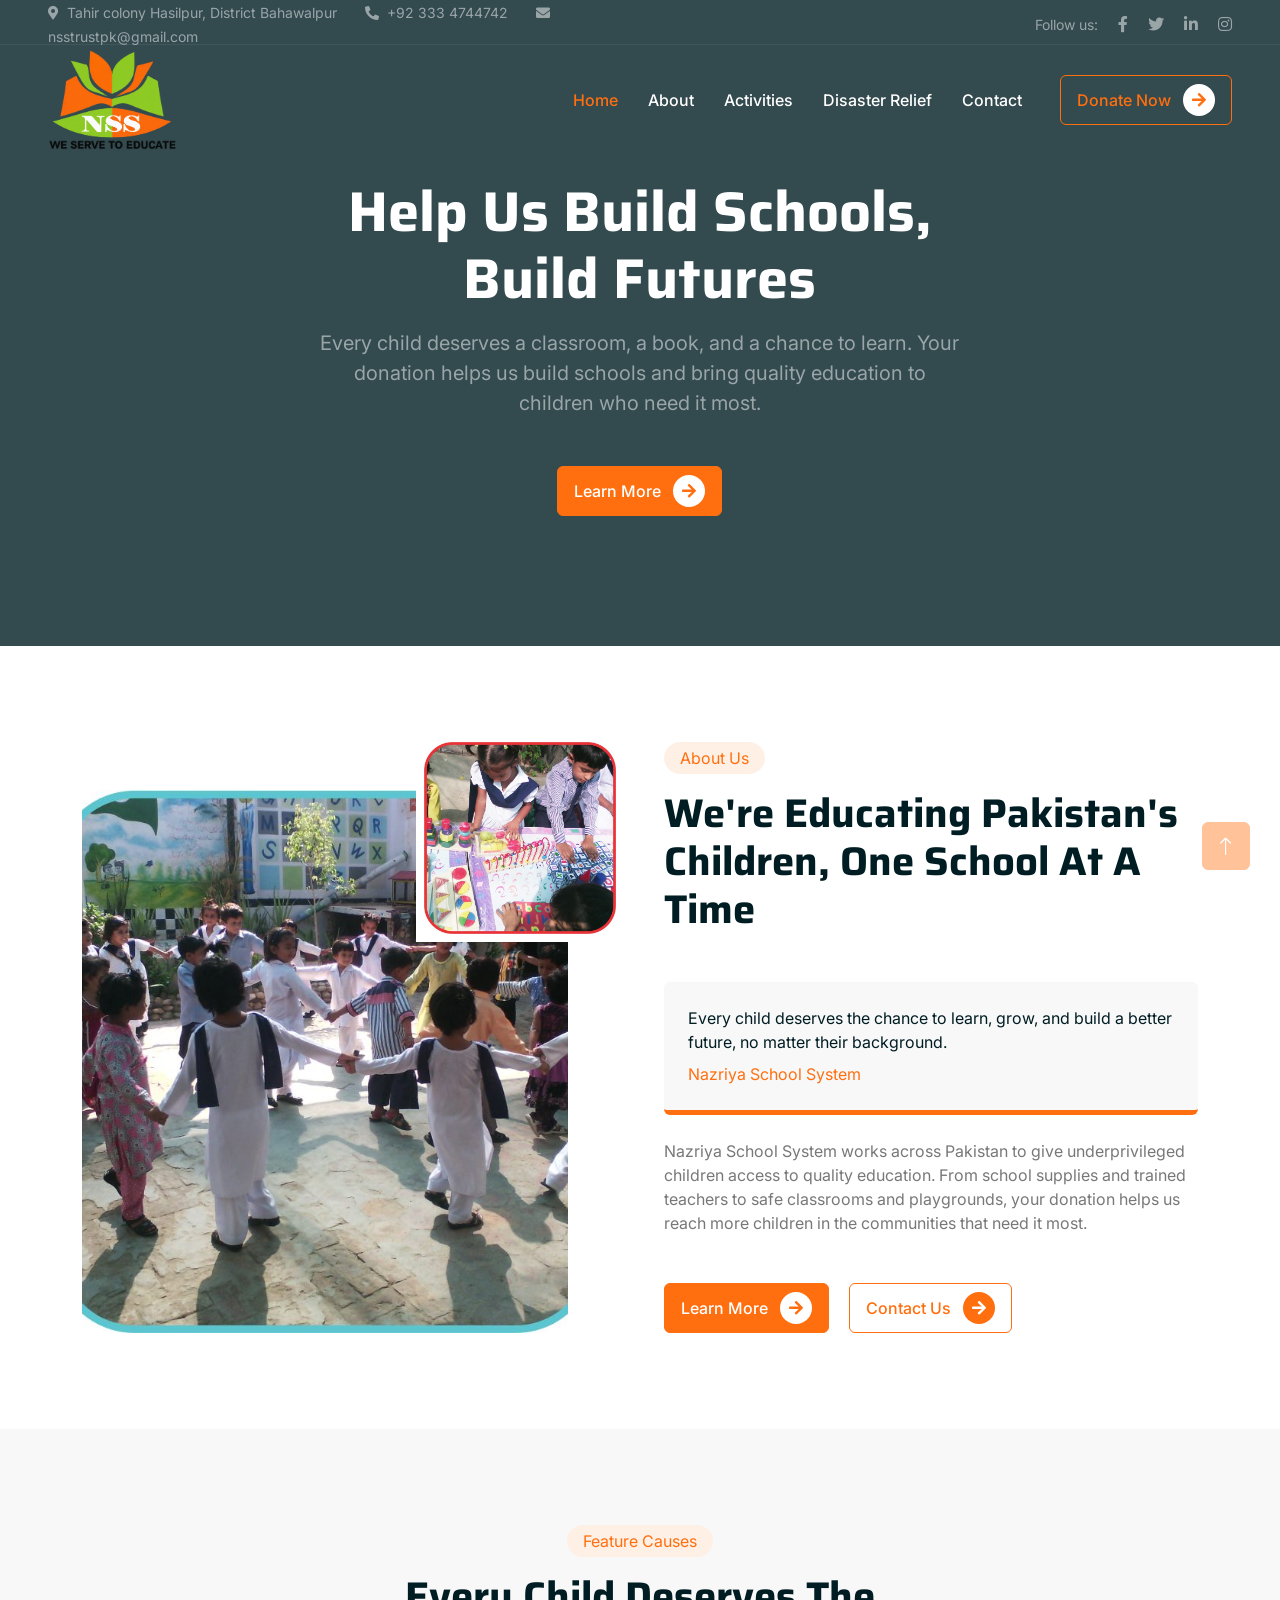
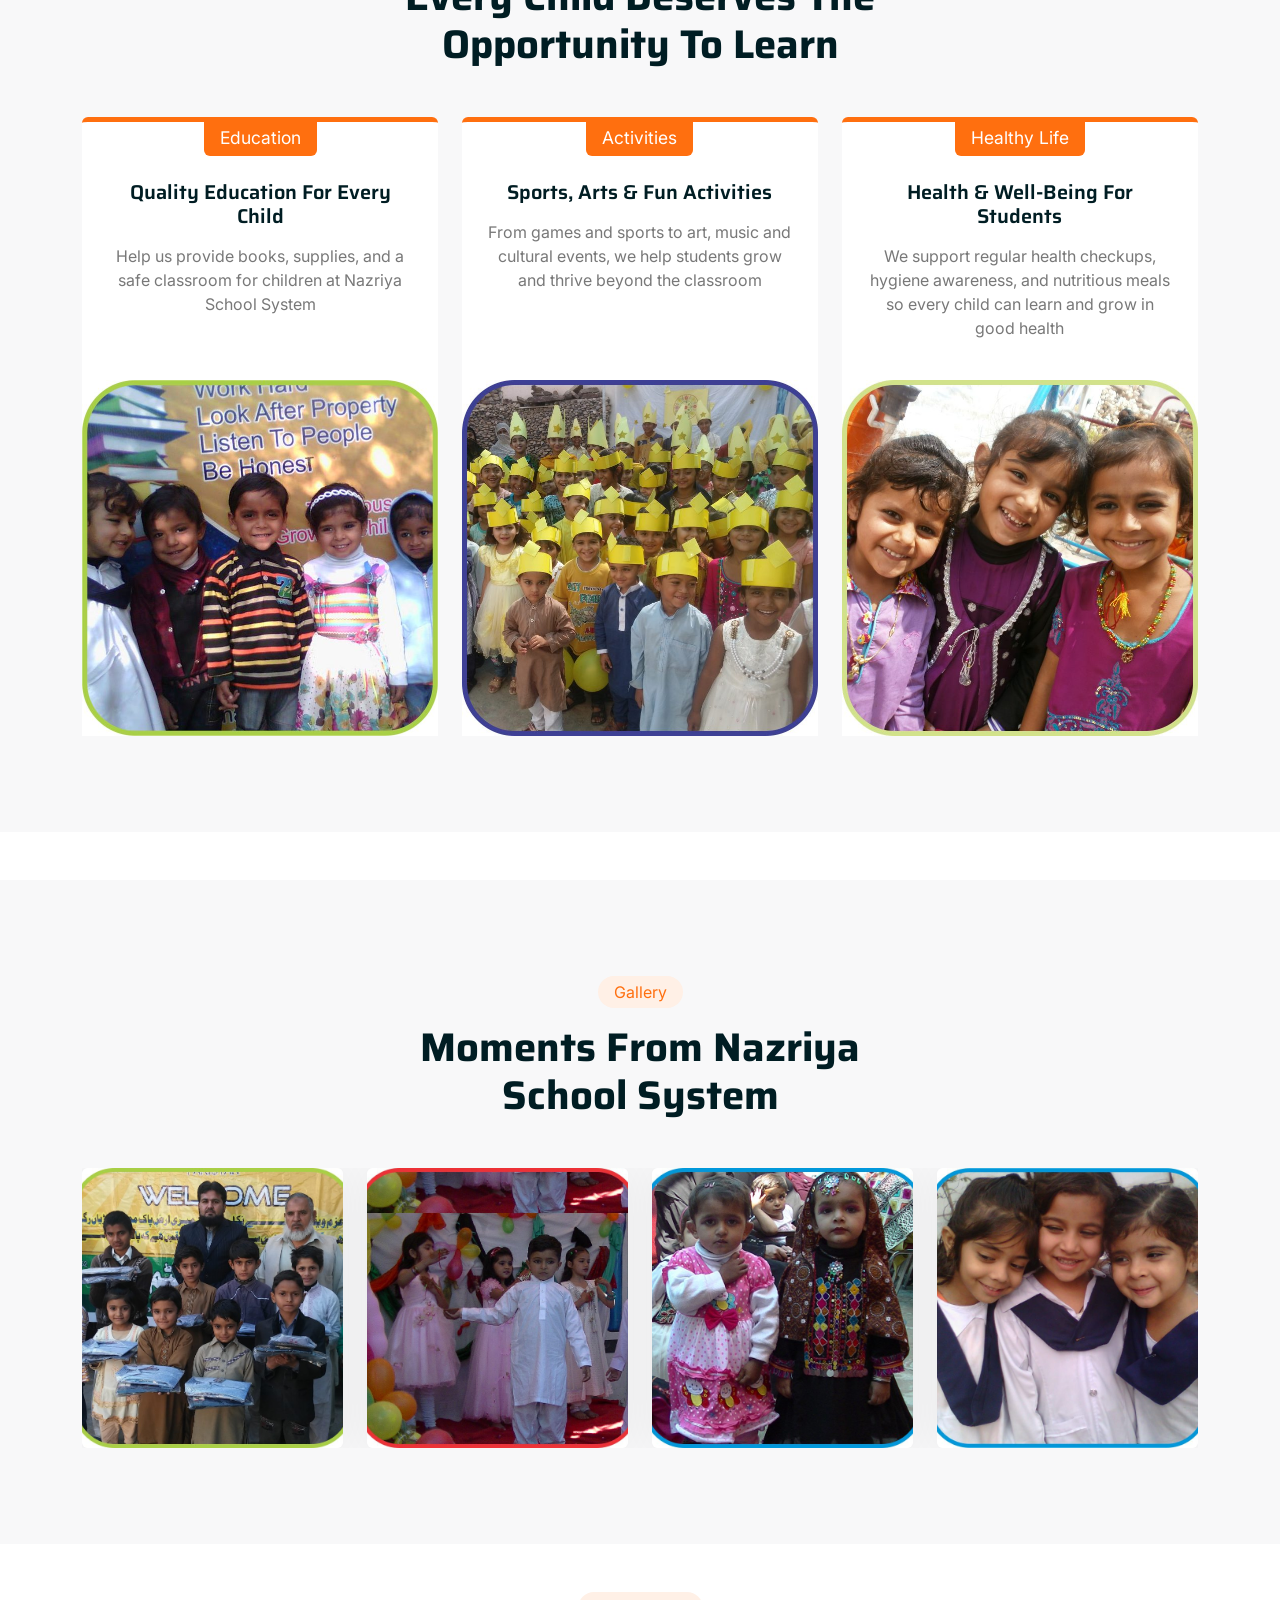
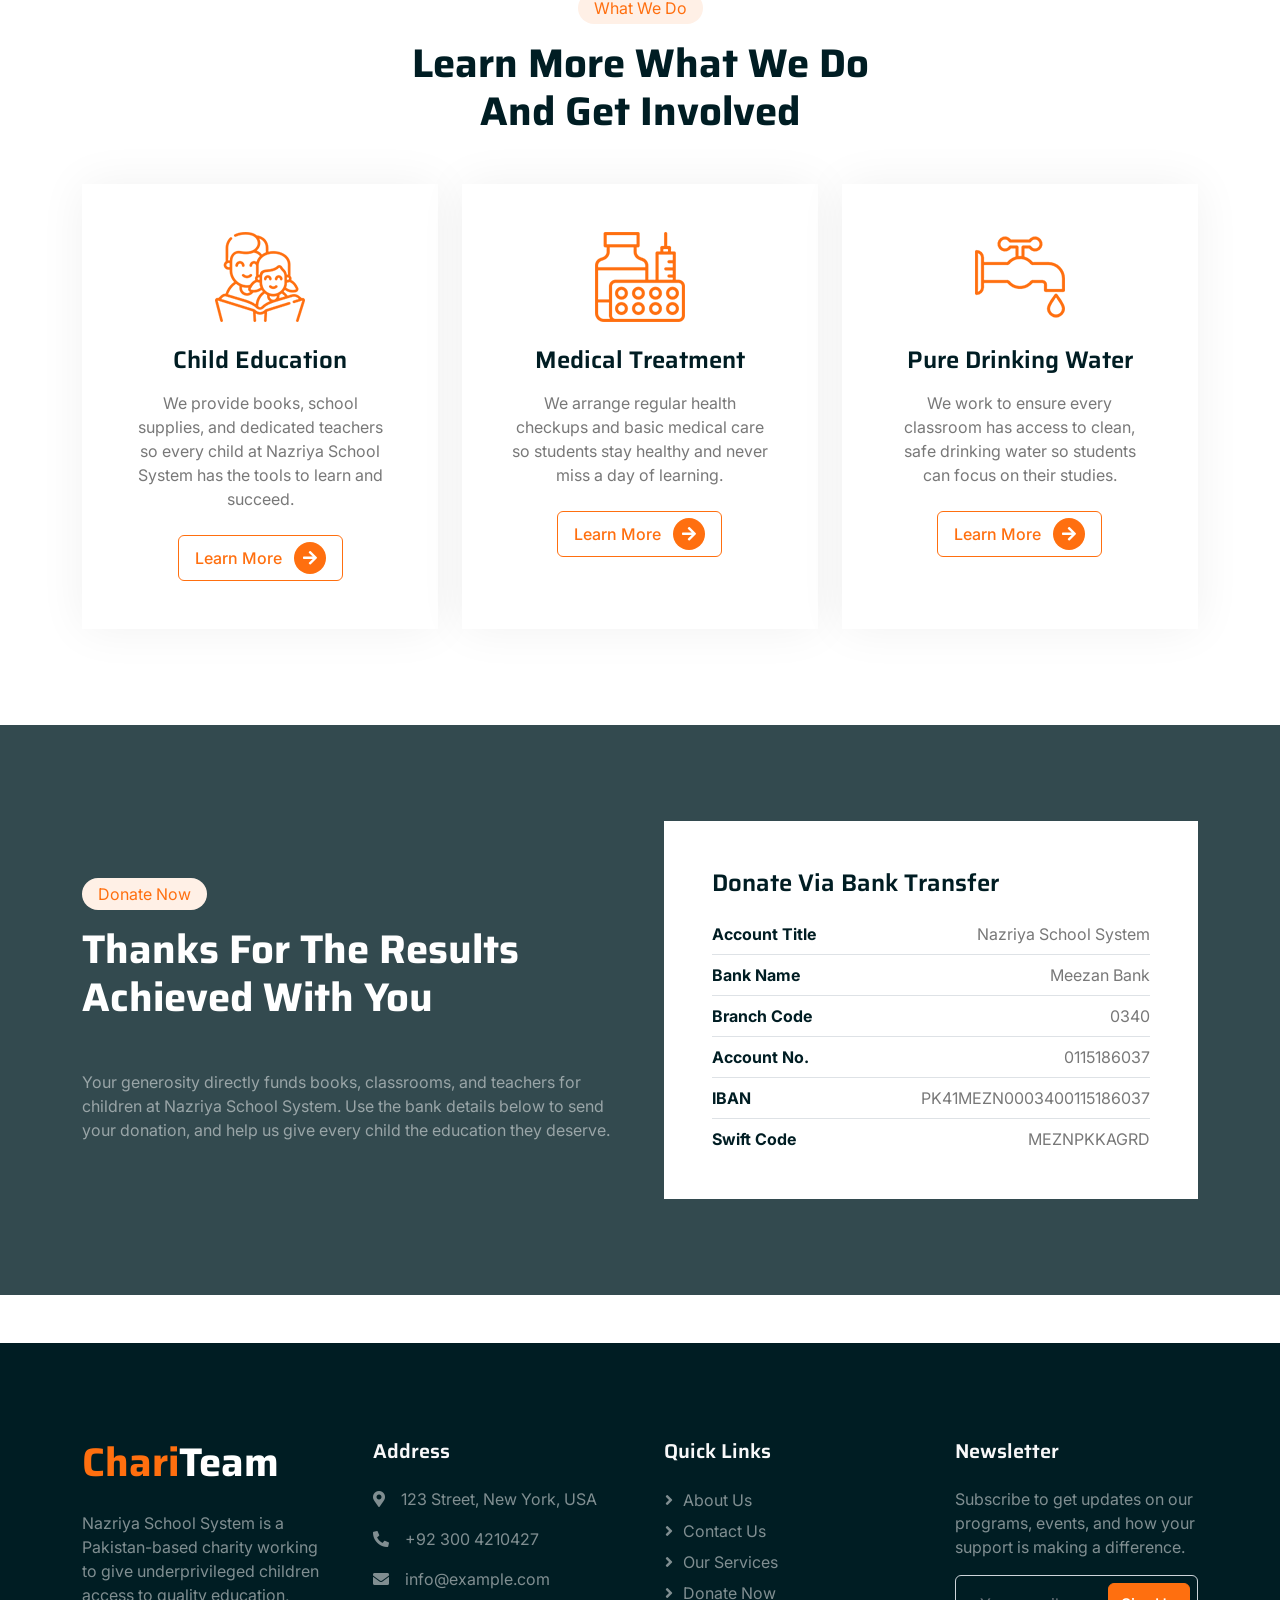
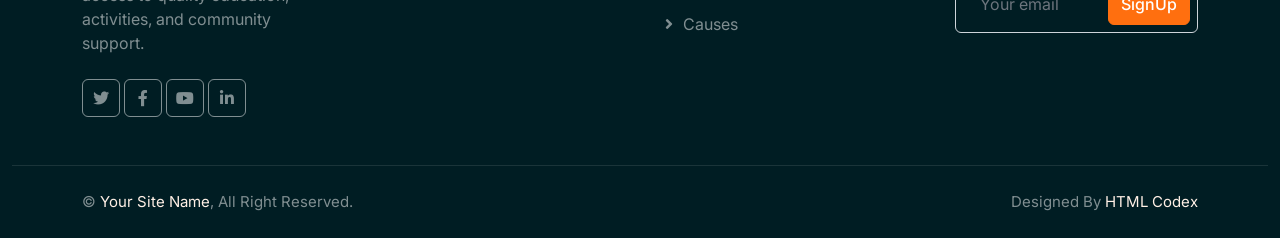
==== commit 43c526a5: "chore: update organization contact details in top bar" ====
--- a/index.html
+++ b/index.html
@@ -39,9 +39,9 @@
     <div class="container-fluid fixed-top px-0 wow fadeIn" data-wow-delay="0.1s">
         <div class="top-bar text-white-50 row gx-0 align-items-center d-none d-lg-flex">
             <div class="col-lg-6 px-5 text-start">
-                <small><i class="fa fa-map-marker-alt me-2"></i>123 Street, New York, USA</small>
-                <small class="ms-4"><i class="fa fa-phone-alt me-2"></i>+92 300 4210427</small>
-                <small class="ms-4"><i class="fa fa-envelope me-2"></i>info@example.com</small>
+                <small><i class="fa fa-map-marker-alt me-2"></i>Tahir colony Hasilpur, District Bahawalpur</small>
+                <small class="ms-4"><i class="fa fa-phone-alt me-2"></i>+92 333 4744742</small>
+                <small class="ms-4"><i class="fa fa-envelope me-2"></i>nsstrustpk@gmail.com</small>
             </div>
             <div class="col-lg-6 px-5 text-end">
                 <small>Follow us:</small>
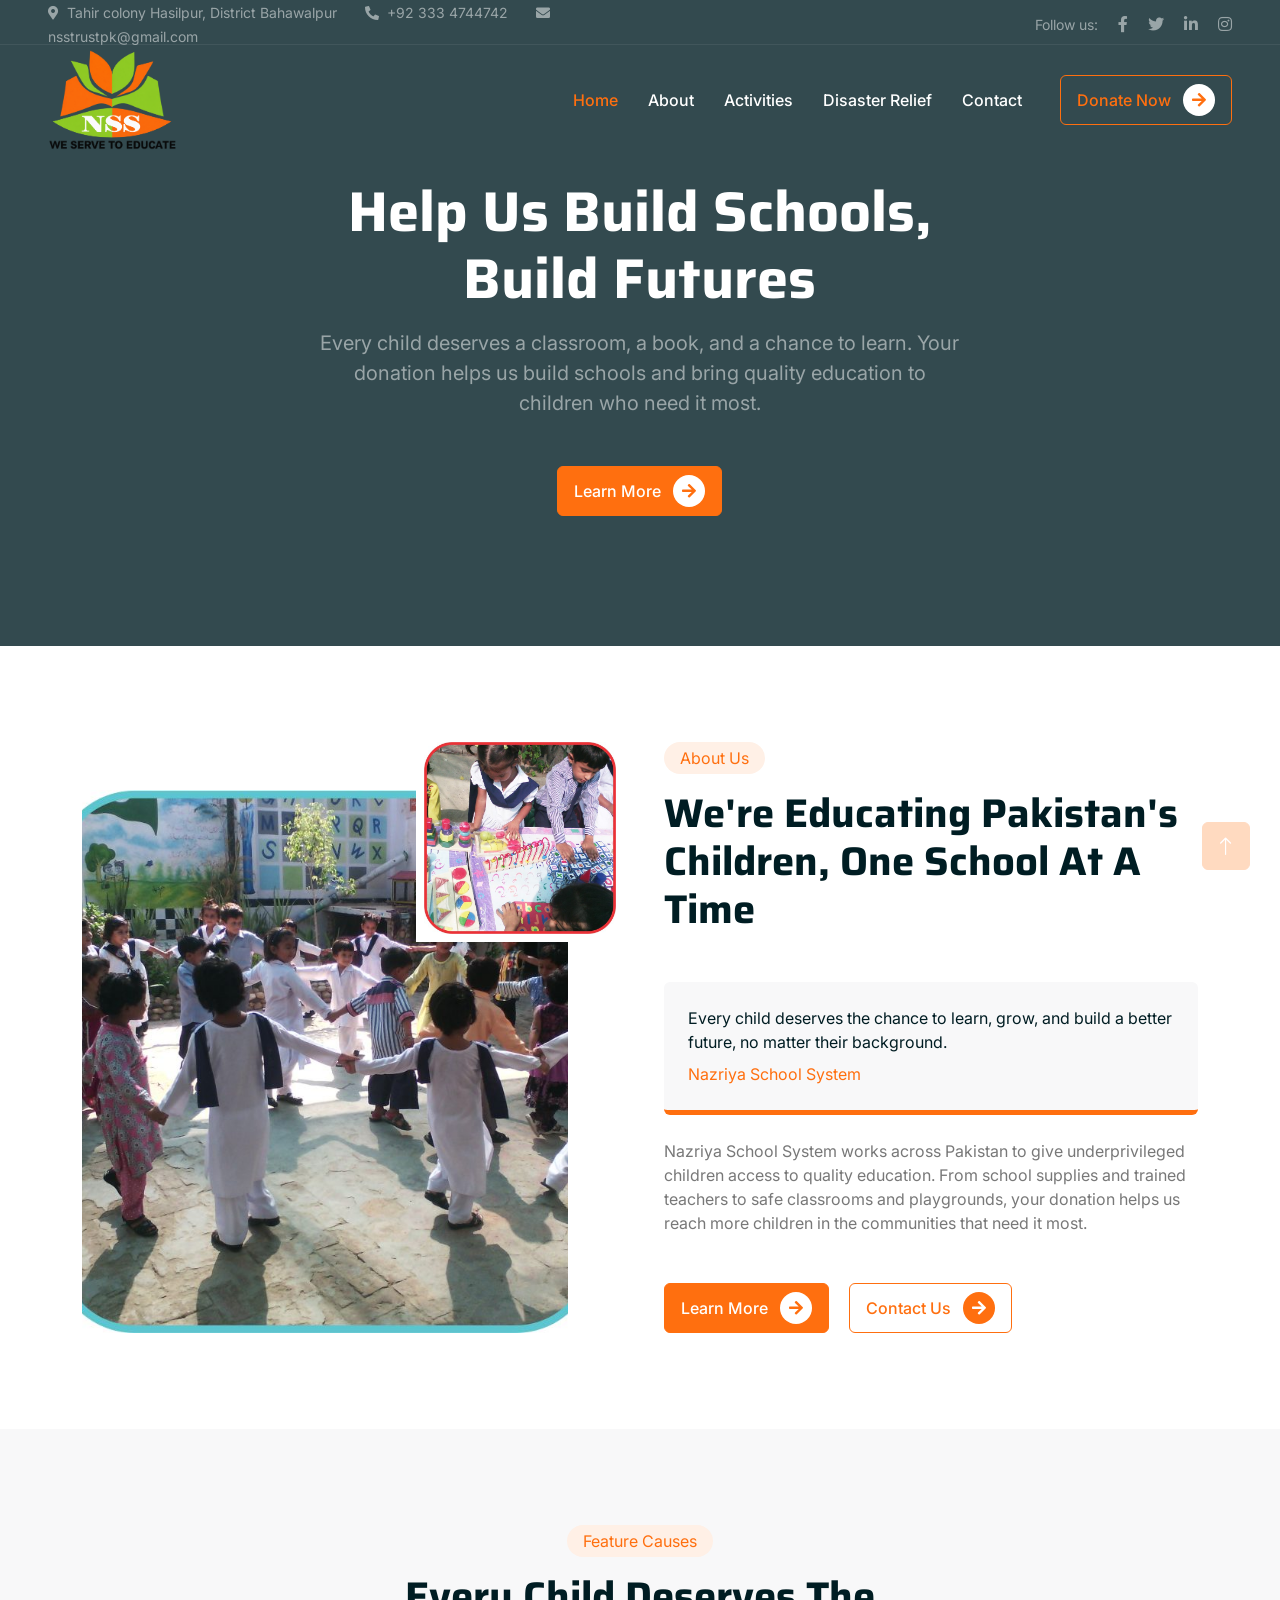
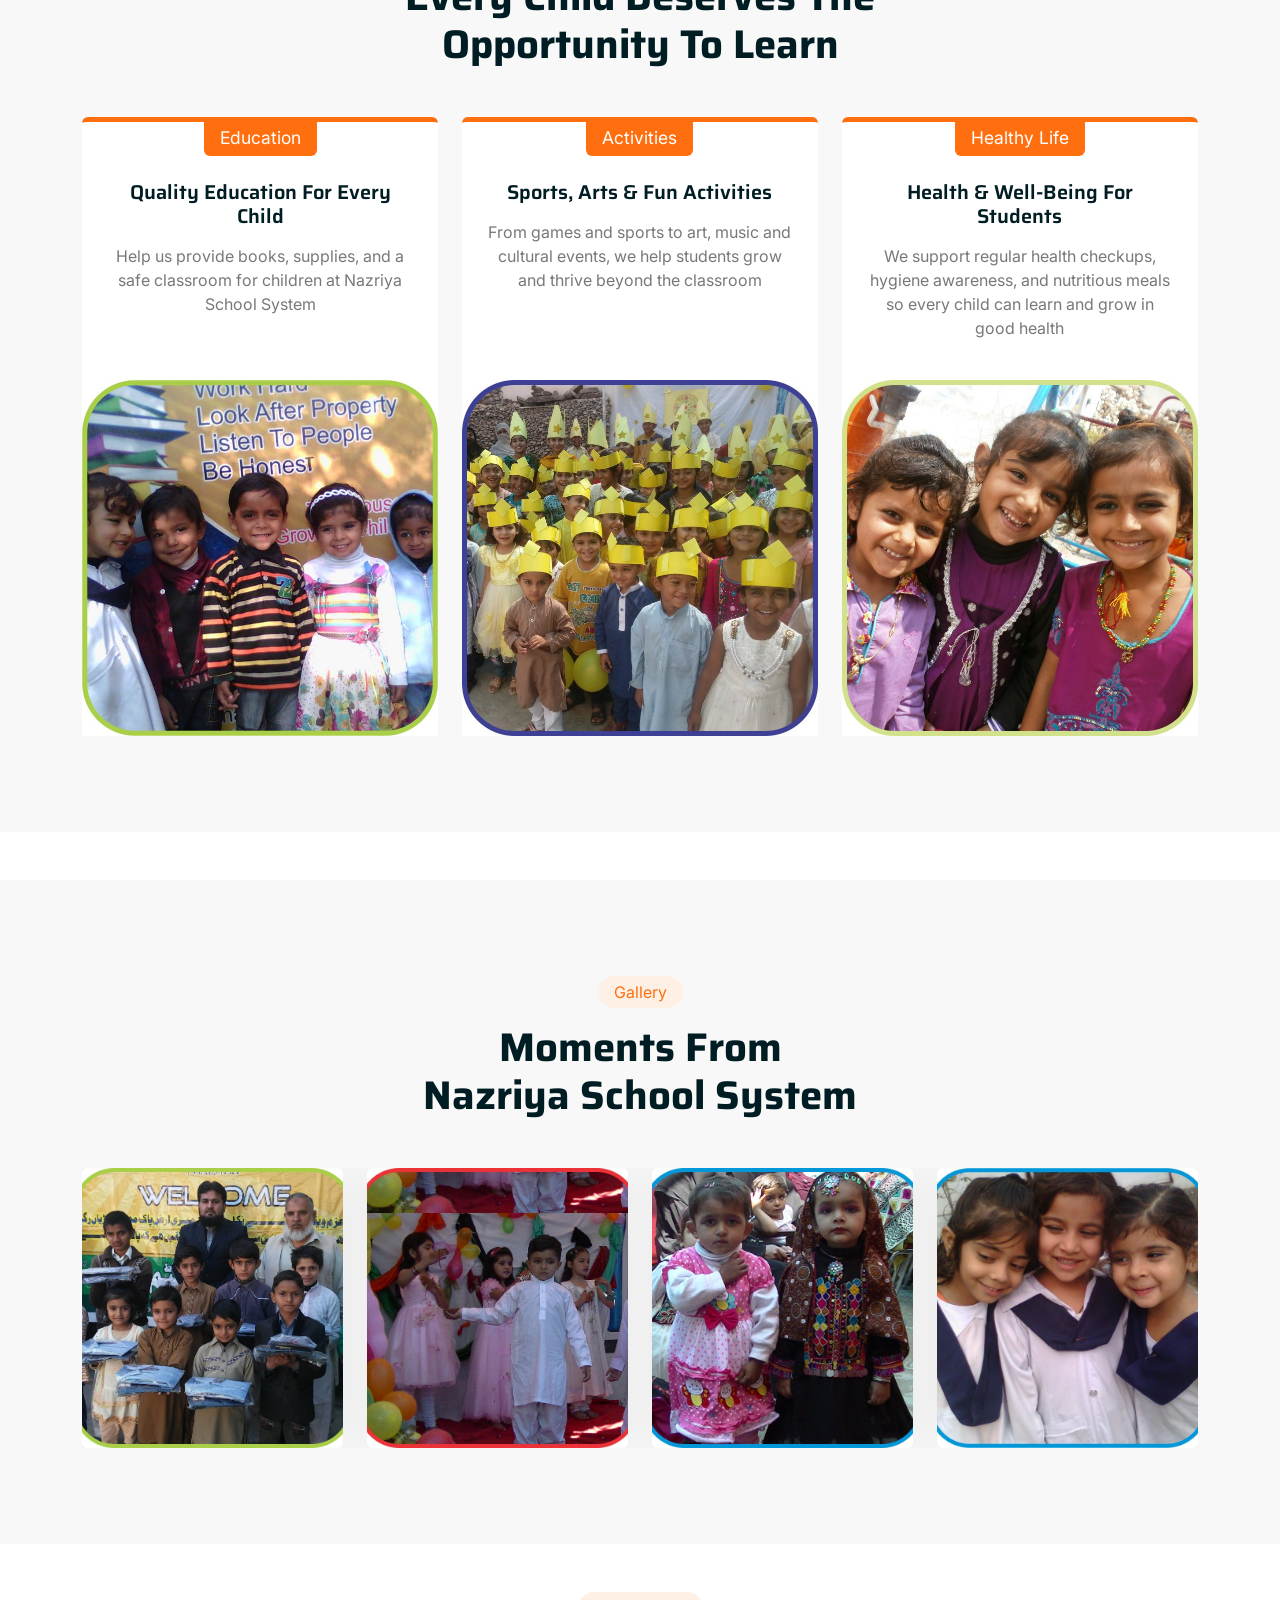
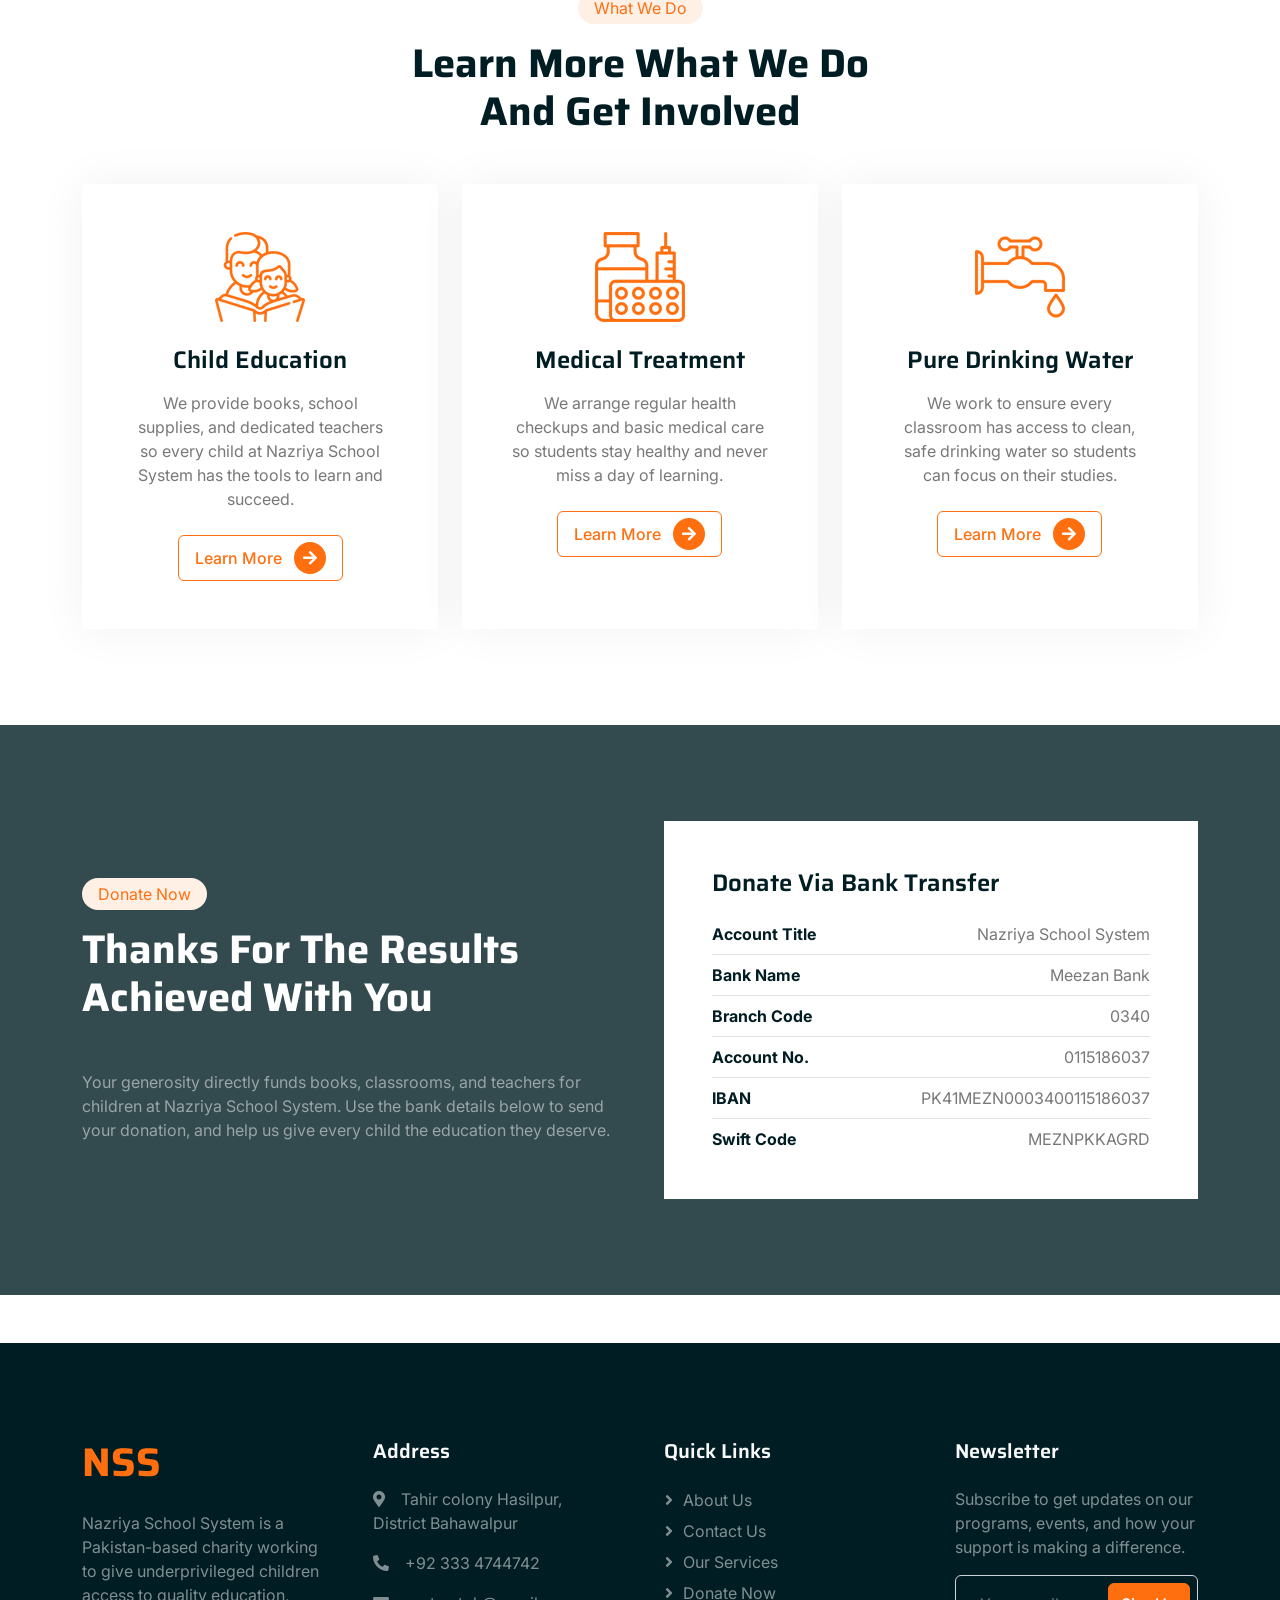
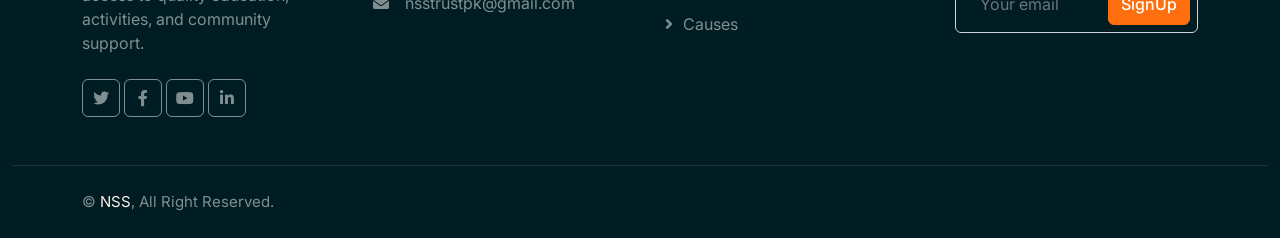
==== commit 50971fed: "u" ====
--- a/index.html
+++ b/index.html
@@ -40,8 +40,10 @@
         <div class="top-bar text-white-50 row gx-0 align-items-center d-none d-lg-flex">
             <div class="col-lg-6 px-5 text-start">
                 <small><i class="fa fa-map-marker-alt me-2"></i>Tahir colony Hasilpur, District Bahawalpur</small>
-                <small class="ms-4"><i class="fa fa-phone-alt me-2"></i>+92 333 4744742</small>
-                <small class="ms-4"><i class="fa fa-envelope me-2"></i>nsstrustpk@gmail.com</small>
+                <small class="ms-4"><a class="text-white-50 text-decoration-none" href="tel:+923334744742"><i
+                            class="fa fa-phone-alt me-2"></i>+92 333 4744742</a></small>
+                <small class="ms-4"><a class="text-white-50 text-decoration-none" href="mailto:nsstrustpk@gmail.com"><i
+                            class="fa fa-envelope me-2"></i>nsstrustpk@gmail.com</a></small>
             </div>
             <div class="col-lg-6 px-5 text-end">
                 <small>Follow us:</small>
@@ -248,7 +250,7 @@
         <div class="container py-5">
             <div class="text-center mx-auto mb-5 wow fadeInUp" data-wow-delay="0.1s" style="max-width: 500px;">
                 <div class="d-inline-block rounded-pill bg-secondary text-primary py-1 px-3 mb-3">Gallery</div>
-                <h1 class="display-6 mb-5">Moments From Nazriya School System</h1>
+                <h1 class="display-6 mb-5">Moments From <br>Nazriya School System</h1>
             </div>
             <div class="owl-carousel gallery-carousel wow fadeInUp" data-wow-delay="0.1s">
                 <div class="gallery-item overflow-hidden rounded">
@@ -429,21 +431,26 @@
         <div class="container py-5">
             <div class="row g-5">
                 <div class="col-lg-3 col-md-6">
-                    <h1 class="fw-bold text-primary mb-4">Chari<span class="text-white">Team</span></h1>
+                    <h1 class="fw-bold text-primary mb-4">NSS</h1>
                     <p>Nazriya School System is a Pakistan-based charity working to give underprivileged children access
                         to quality education, activities, and community support.</p>
                     <div class="d-flex pt-2">
                         <a class="btn btn-square me-1" href=""><i class="fab fa-twitter"></i></a>
-                        <a class="btn btn-square me-1" href=""><i class="fab fa-facebook-f"></i></a>
-                        <a class="btn btn-square me-1" href=""><i class="fab fa-youtube"></i></a>
+                        <a class="btn btn-square me-1" href="https://www.facebook.com/share/19Nvt6YMMs/"
+                            target="_blank"><i class="fab fa-facebook-f"></i></a>
+                        <a target="_blank" class="btn btn-square me-1"
+                            href="https://www.youtube.com/@nazriyaschoolsystemtrust7764"><i class="fab fa-youtube"></i>
+                        </a>
                         <a class="btn btn-square me-0" href=""><i class="fab fa-linkedin-in"></i></a>
                     </div>
                 </div>
                 <div class="col-lg-3 col-md-6">
                     <h5 class="text-light mb-4">Address</h5>
-                    <p><i class="fa fa-map-marker-alt me-3"></i>123 Street, New York, USA</p>
-                    <p><i class="fa fa-phone-alt me-3"></i>+92 300 4210427</p>
-                    <p><i class="fa fa-envelope me-3"></i>info@example.com</p>
+                    <p><i class="fa fa-map-marker-alt me-3"></i>Tahir colony Hasilpur, District Bahawalpur</p>
+                    <p><a class="text-white-50 text-decoration-none" href="tel:+923334744742"><i
+                                class="fa fa-phone-alt me-3"></i>+92 333 4744742</a></p>
+                    <p><a class="text-white-50 text-decoration-none" href="mailto:nsstrustpk@gmail.com"><i
+                                class="fa fa-envelope me-3"></i>nsstrustpk@gmail.com</a></p>
                 </div>
                 <div class="col-lg-3 col-md-6">
                     <h5 class="text-light mb-4">Quick Links</h5>
@@ -470,11 +477,11 @@
             <div class="container">
                 <div class="row">
                     <div class="col-md-6 text-center text-md-start mb-3 mb-md-0">
-                        © <a href="#">Your Site Name</a>, All Right Reserved.
+                        © <a href="#">NSS</a>, All Right Reserved.
                     </div>
                     <div class="col-md-6 text-center text-md-end">
                         <!--/*** This template is free as long as you keep the footer authorâs credit link/attribution link/backlink. If you'd like to use the template without the footer authorâs credit link/attribution link/backlink, you can purchase the Credit Removal License from "https://htmlcodex.com/credit-removal". Thank you for your support. ***/-->
-                        Designed By <a href="https://htmlcodex.com">HTML Codex</a>
+
                     </div>
                 </div>
             </div>
--- a/css/style.css
+++ b/css/style.css
@@ -87,6 +87,11 @@
 .top-bar {
     height: 45px;
     border-bottom: 1px solid rgba(255, 255, 255, .07);
+}
+
+.top-bar a:hover,
+.footer a.text-white-50:hover {
+    color: var(--primary) !important;
 }
 
 .navbar .dropdown-toggle::after {
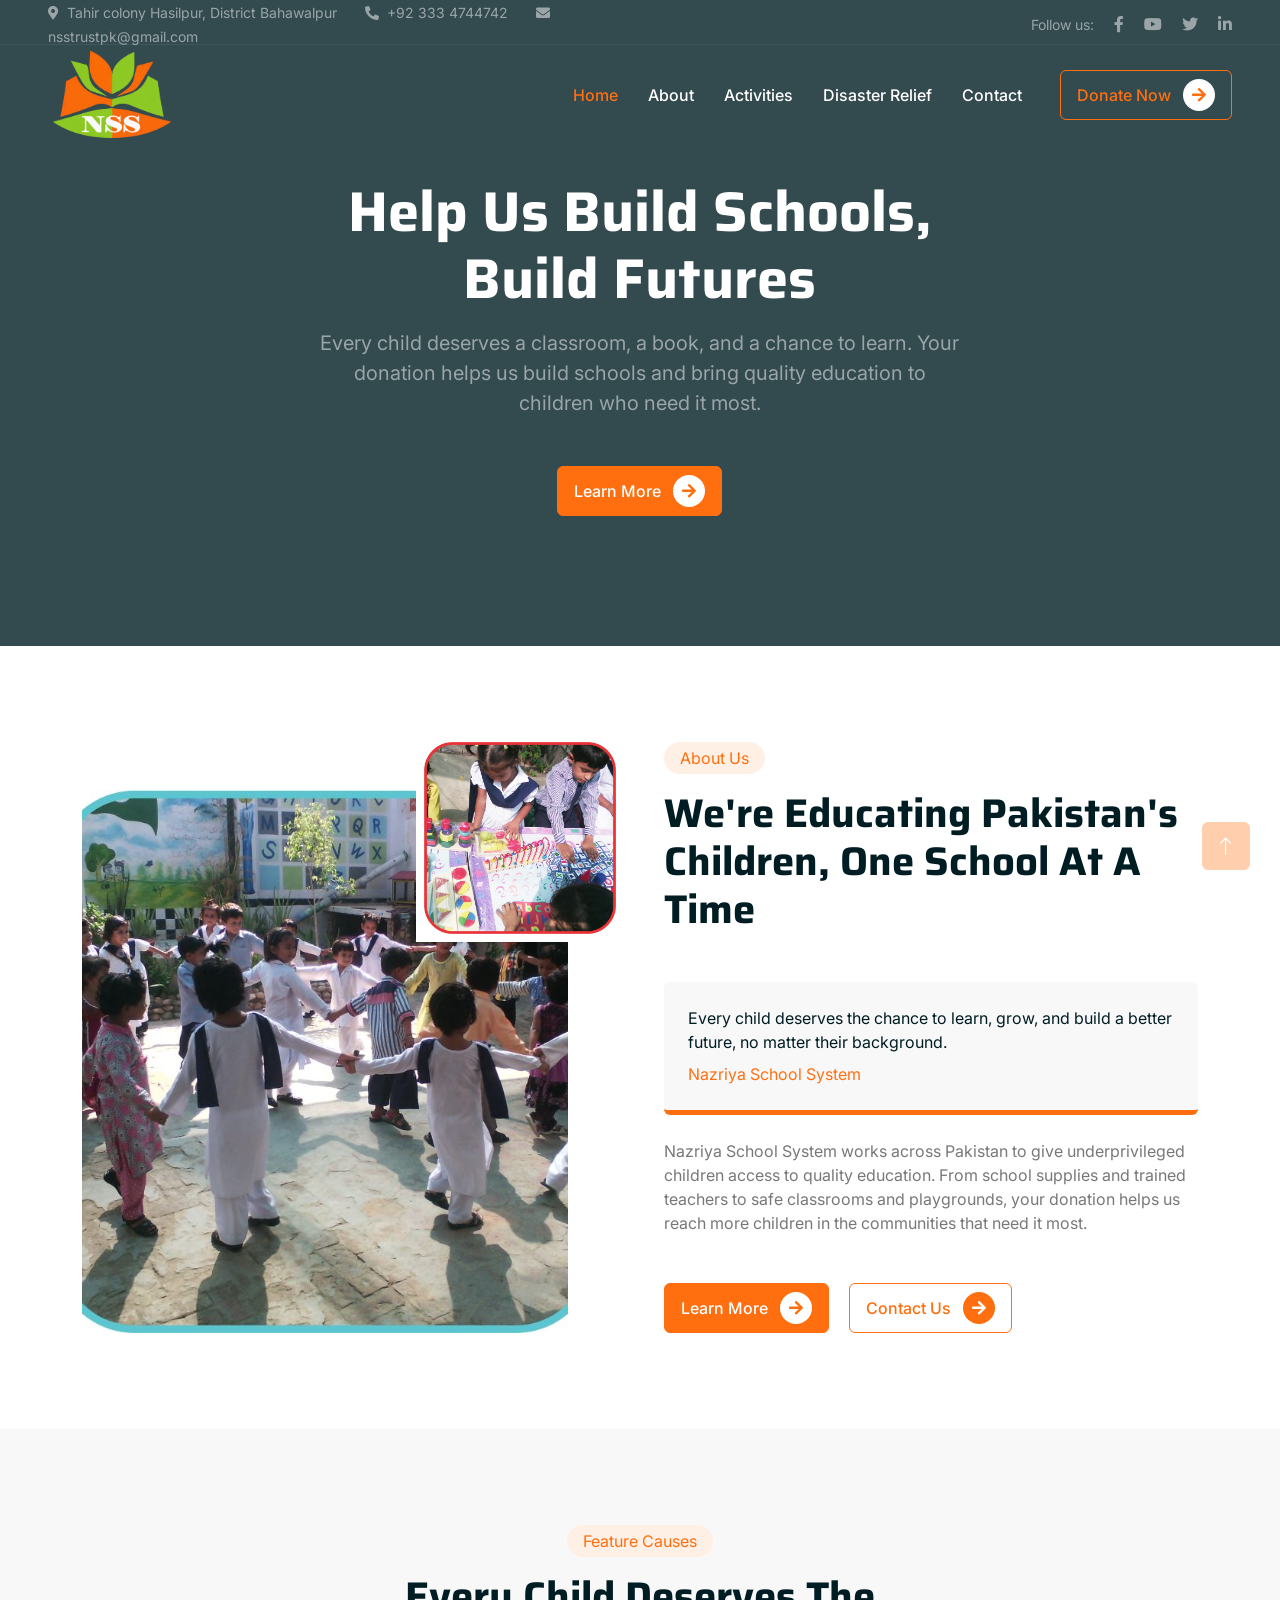
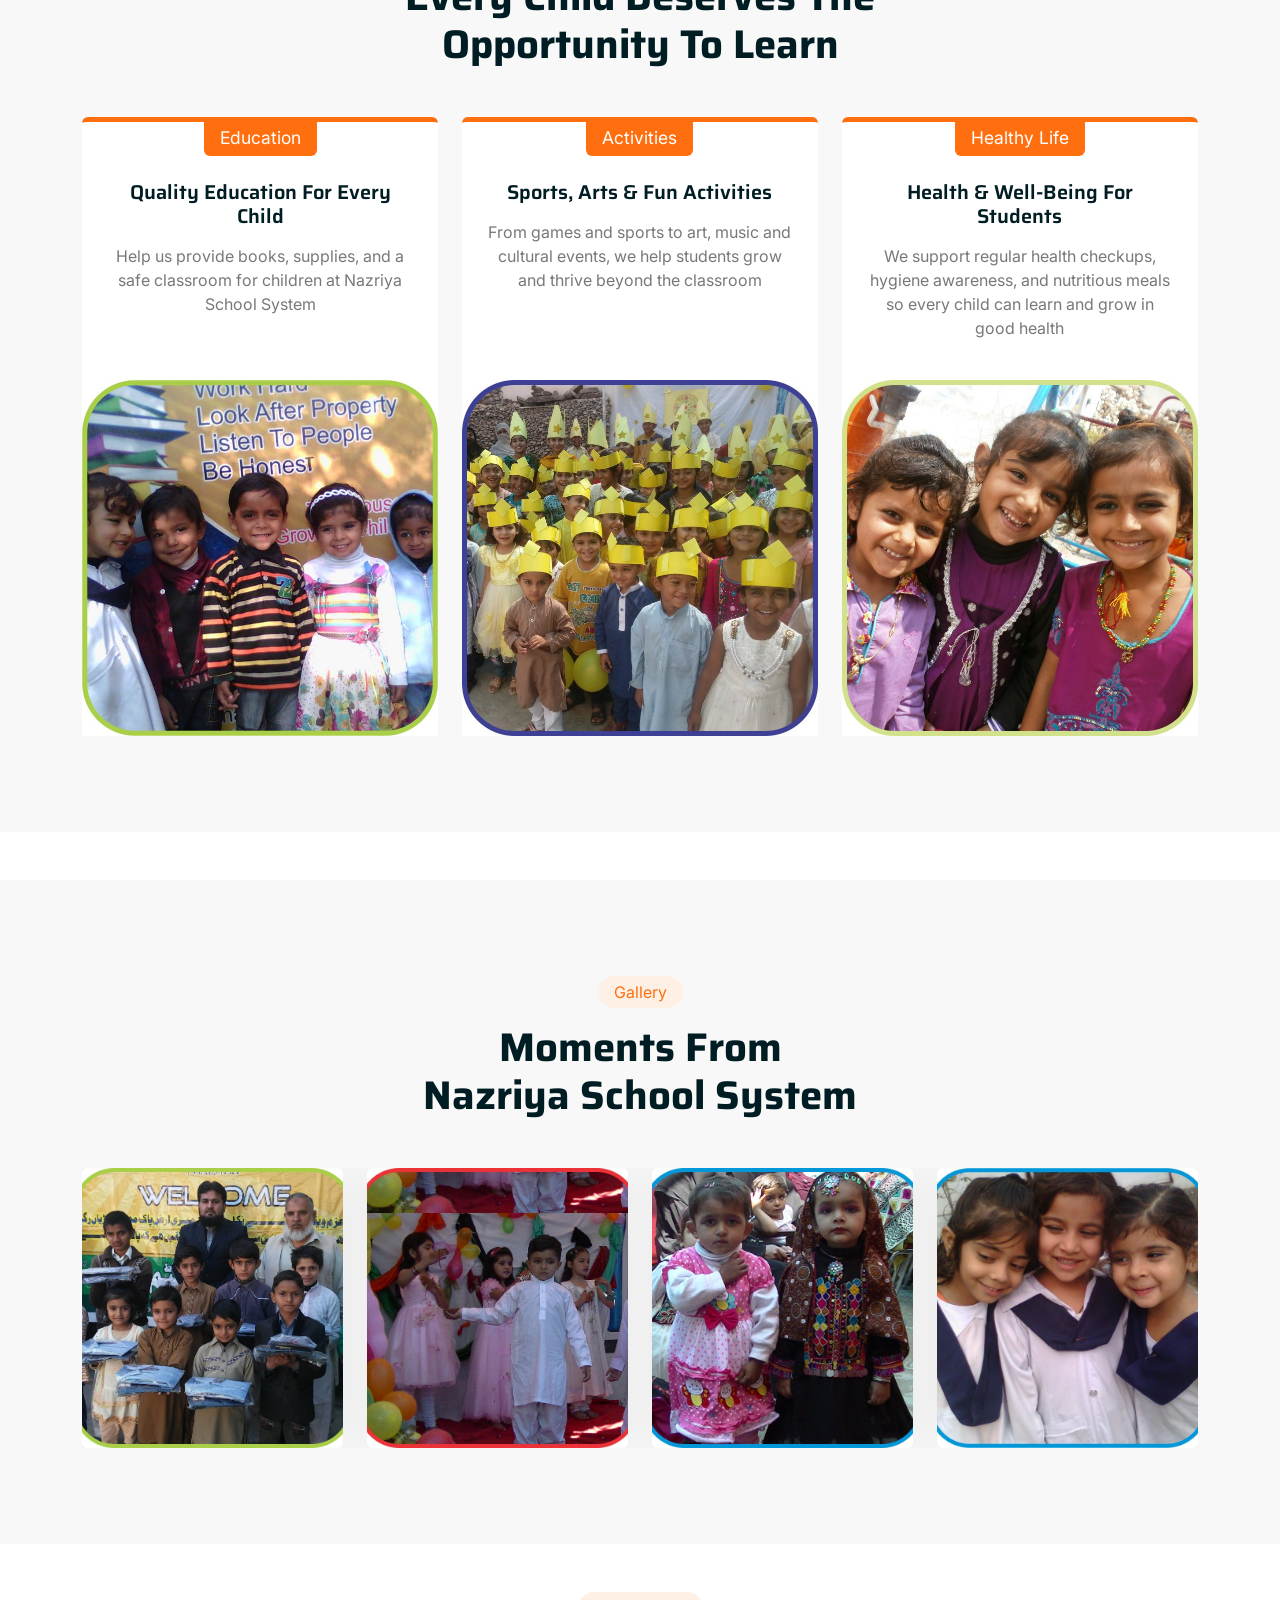
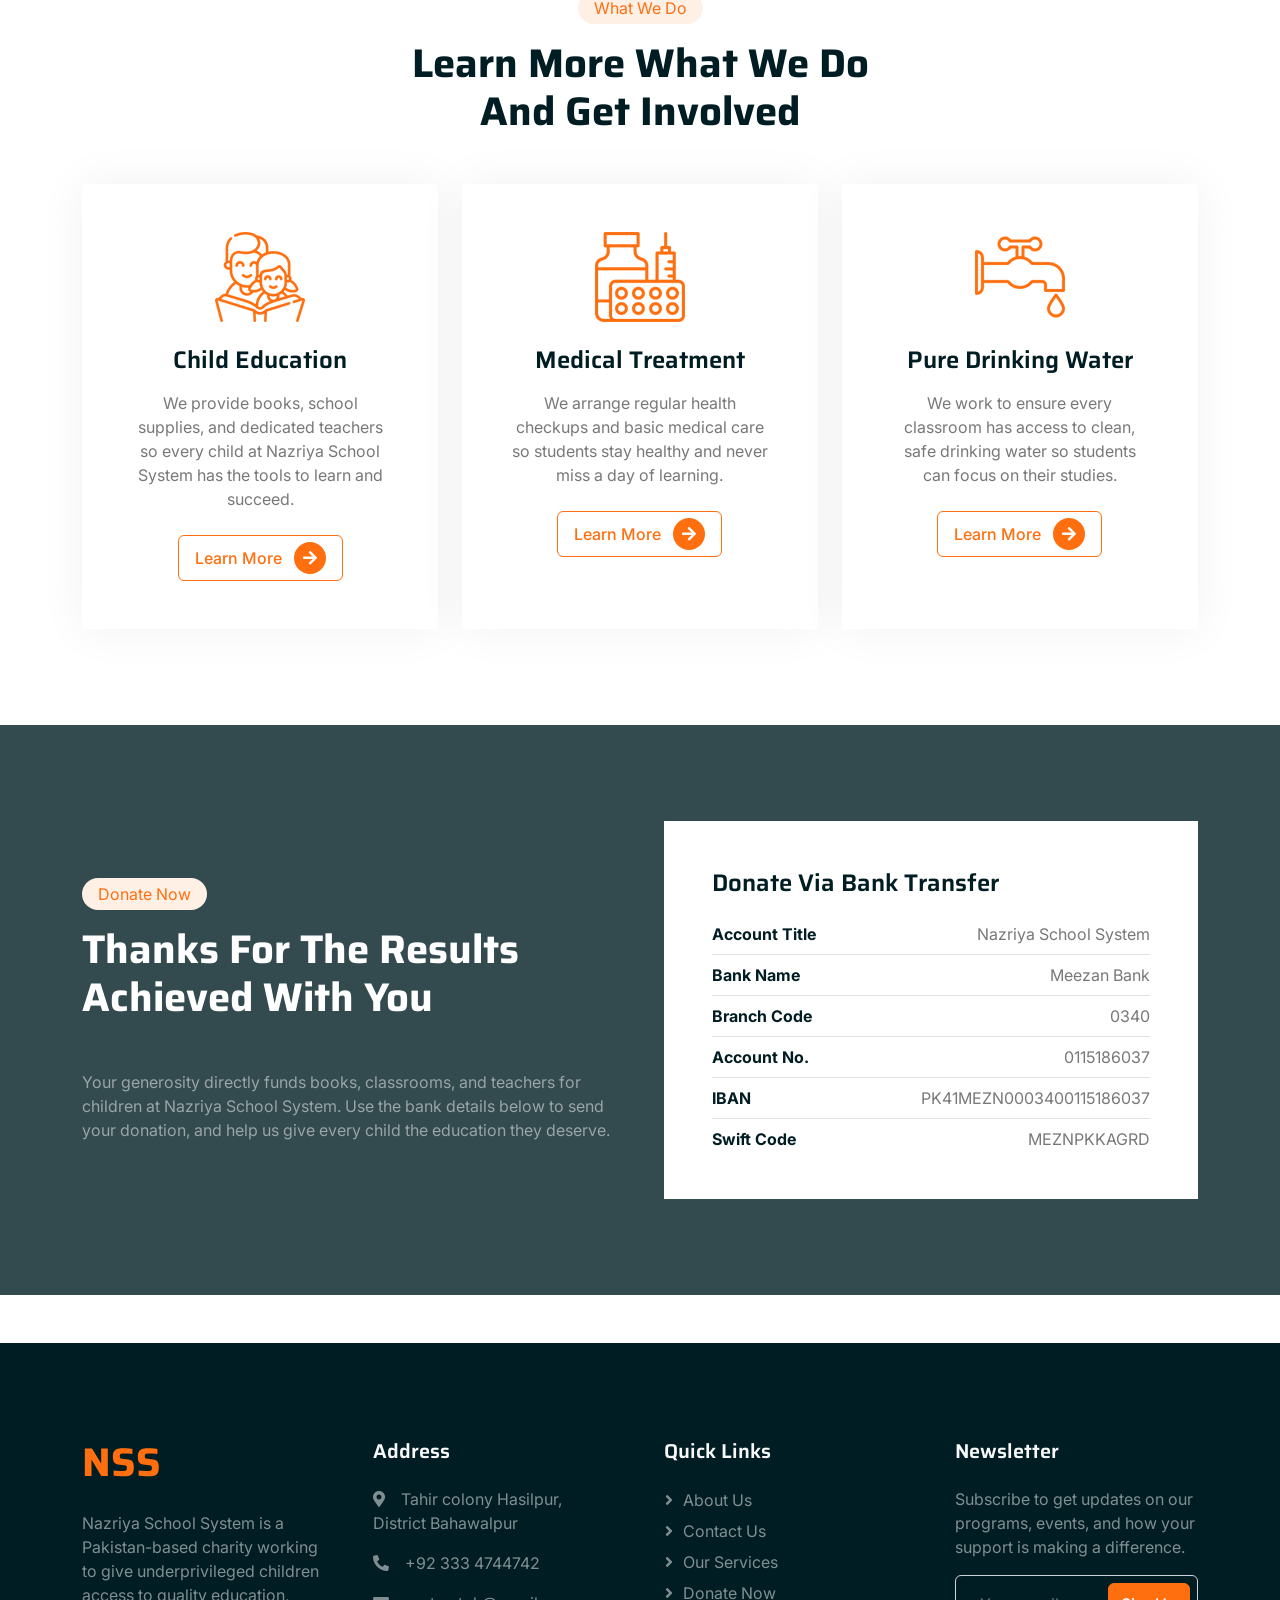
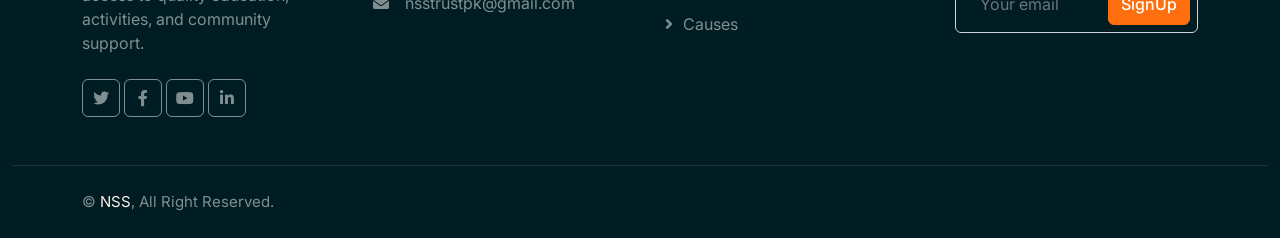
==== commit 930b8fb5: "refactor: rebrand template with organization details and add custom assets" ====
--- a/index.html
+++ b/index.html
@@ -47,15 +47,15 @@
             </div>
             <div class="col-lg-6 px-5 text-end">
                 <small>Follow us:</small>
-                <a class="text-white-50 ms-3" href=""><i class="fab fa-facebook-f"></i></a>
+                <a class="text-white-50 ms-3" href="https://www.facebook.com/share/19Nvt6YMMs/" target="_blank"><i class="fab fa-facebook-f"></i></a>
+                <a class="text-white-50 ms-3" href="https://www.youtube.com/@nazriyaschoolsystemtrust7764" target="_blank"><i class="fab fa-youtube"></i></a>
                 <a class="text-white-50 ms-3" href=""><i class="fab fa-twitter"></i></a>
                 <a class="text-white-50 ms-3" href=""><i class="fab fa-linkedin-in"></i></a>
-                <a class="text-white-50 ms-3" href=""><i class="fab fa-instagram"></i></a>
             </div>
         </div>
         <nav class="navbar navbar-expand-lg navbar-dark py-lg-0 px-lg-5 wow fadeIn" data-wow-delay="0.1s">
             <a class="navbar-brand ms-4 ms-lg-0" href="index.html">
-                <img class="img-fluid" src="img/logo.png" alt="NSS Logo" style="max-height: 100px;">
+                <img class="img-fluid" src="img/logo.png" alt="NSS Logo">
             </a>
             <button class="navbar-toggler me-4" data-bs-target="#navbarCollapse" data-bs-toggle="collapse"
                 type="button">
--- a/css/style.css
+++ b/css/style.css
@@ -77,7 +77,22 @@
 
 /*** Navbar ***/
 .navbar-brand img {
-    max-height: 60px;
+    max-height: 90px;
+    width: auto;
+    object-fit: contain;
+    transition: max-height .3s ease;
+}
+
+@media (max-width: 991.98px) {
+    .navbar-brand img {
+        max-height: 68px !important;
+    }
+}
+
+@media (max-width: 575.98px) {
+    .navbar-brand img {
+        max-height: 45px !important;
+    }
 }
 
 .fixed-top {
@@ -176,10 +191,15 @@
     border-radius: 3rem;
 }
 
-@media (max-width: 768px) {
+@media (max-width: 991.98px) {
+    .carousel-caption {
+        padding-top: 85px;
+        padding-bottom: 30px;
+    }
+
     #header-carousel .carousel-item {
         position: relative;
-        min-height: 450px;
+        min-height: 520px;
     }
 
     #header-carousel .carousel-item img,
@@ -188,6 +208,17 @@
         width: 100%;
         height: 100%;
         object-fit: cover;
+    }
+}
+
+@media (max-width: 575.98px) {
+    .carousel-caption {
+        padding-top: 90px;
+        padding-bottom: 25px;
+    }
+
+    #header-carousel .carousel-item {
+        min-height: 500px;
     }
 }
 
@@ -503,4 +534,10 @@
 
 .footer .copyright a:hover {
     color: var(--primary);
+}
+
+@media (max-width:375px) {
+    .carousel-caption {
+        padding-top: 50px;
+    }
 }
